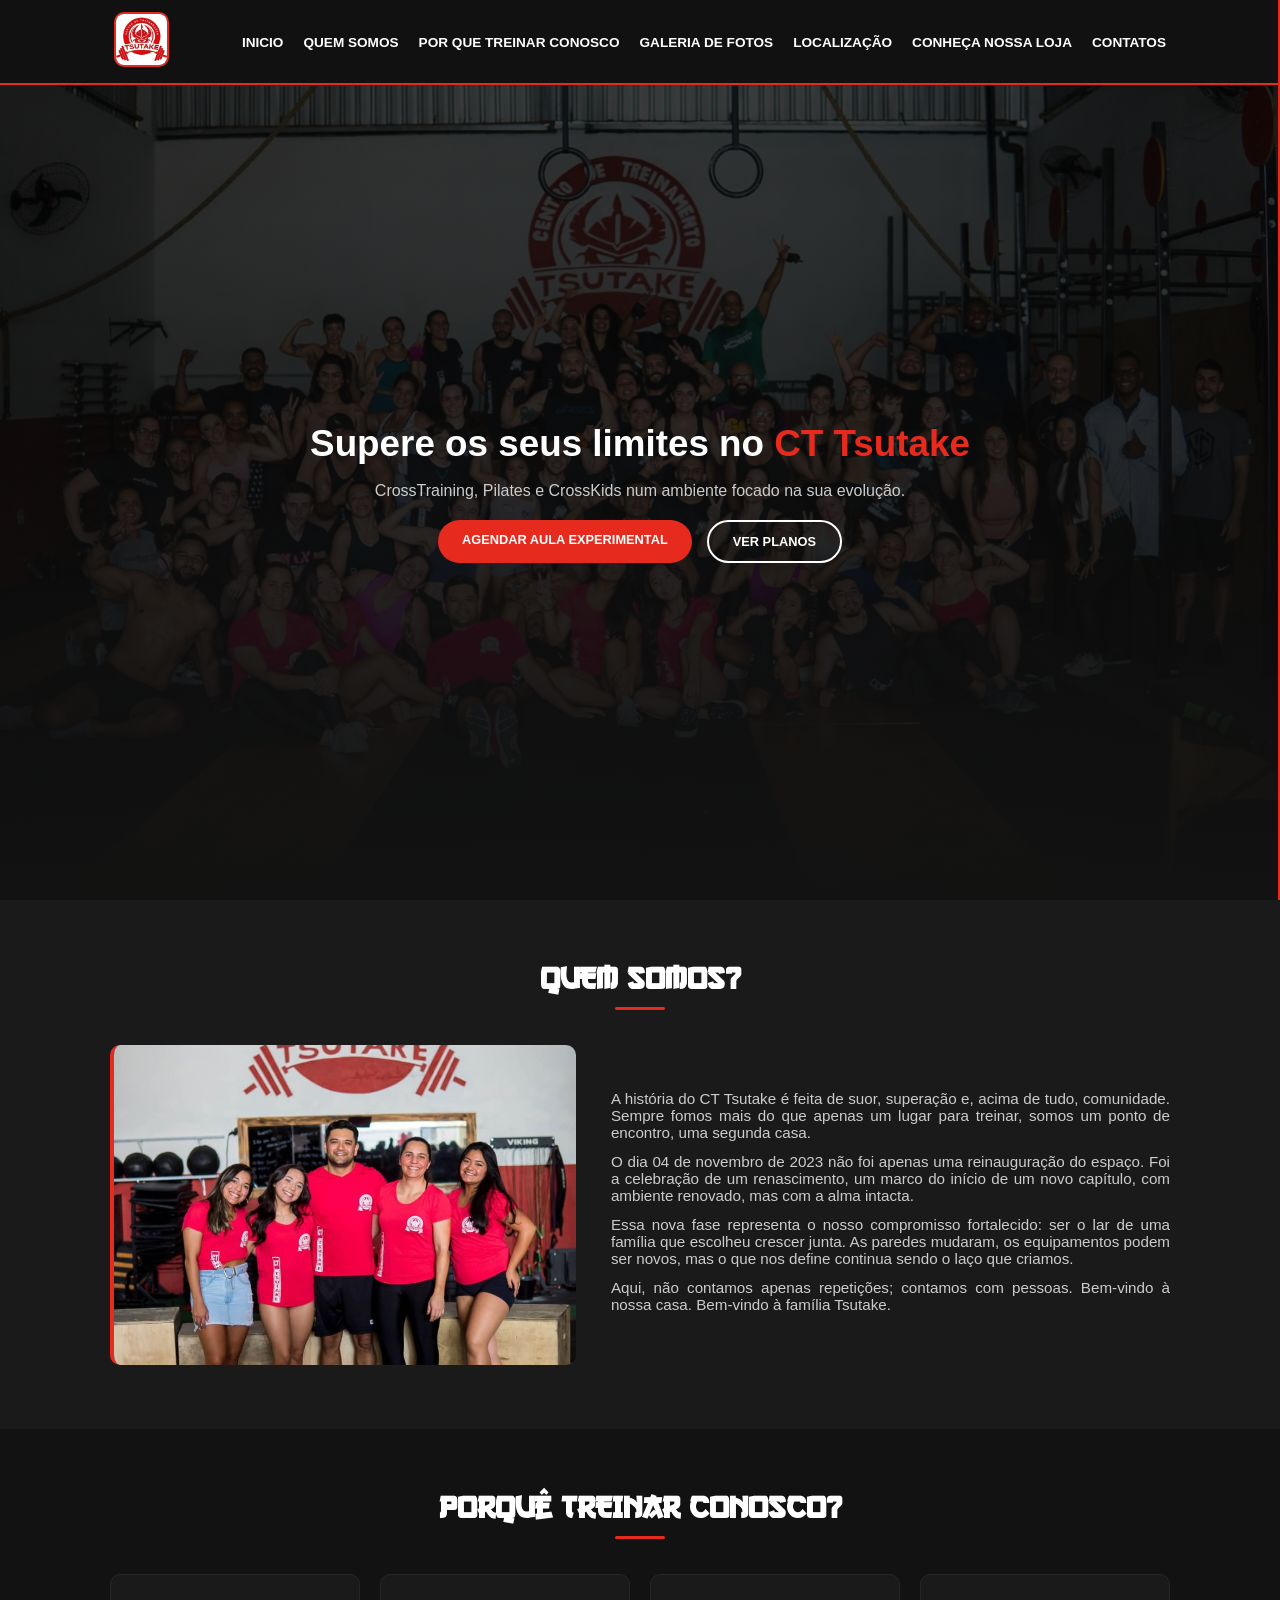
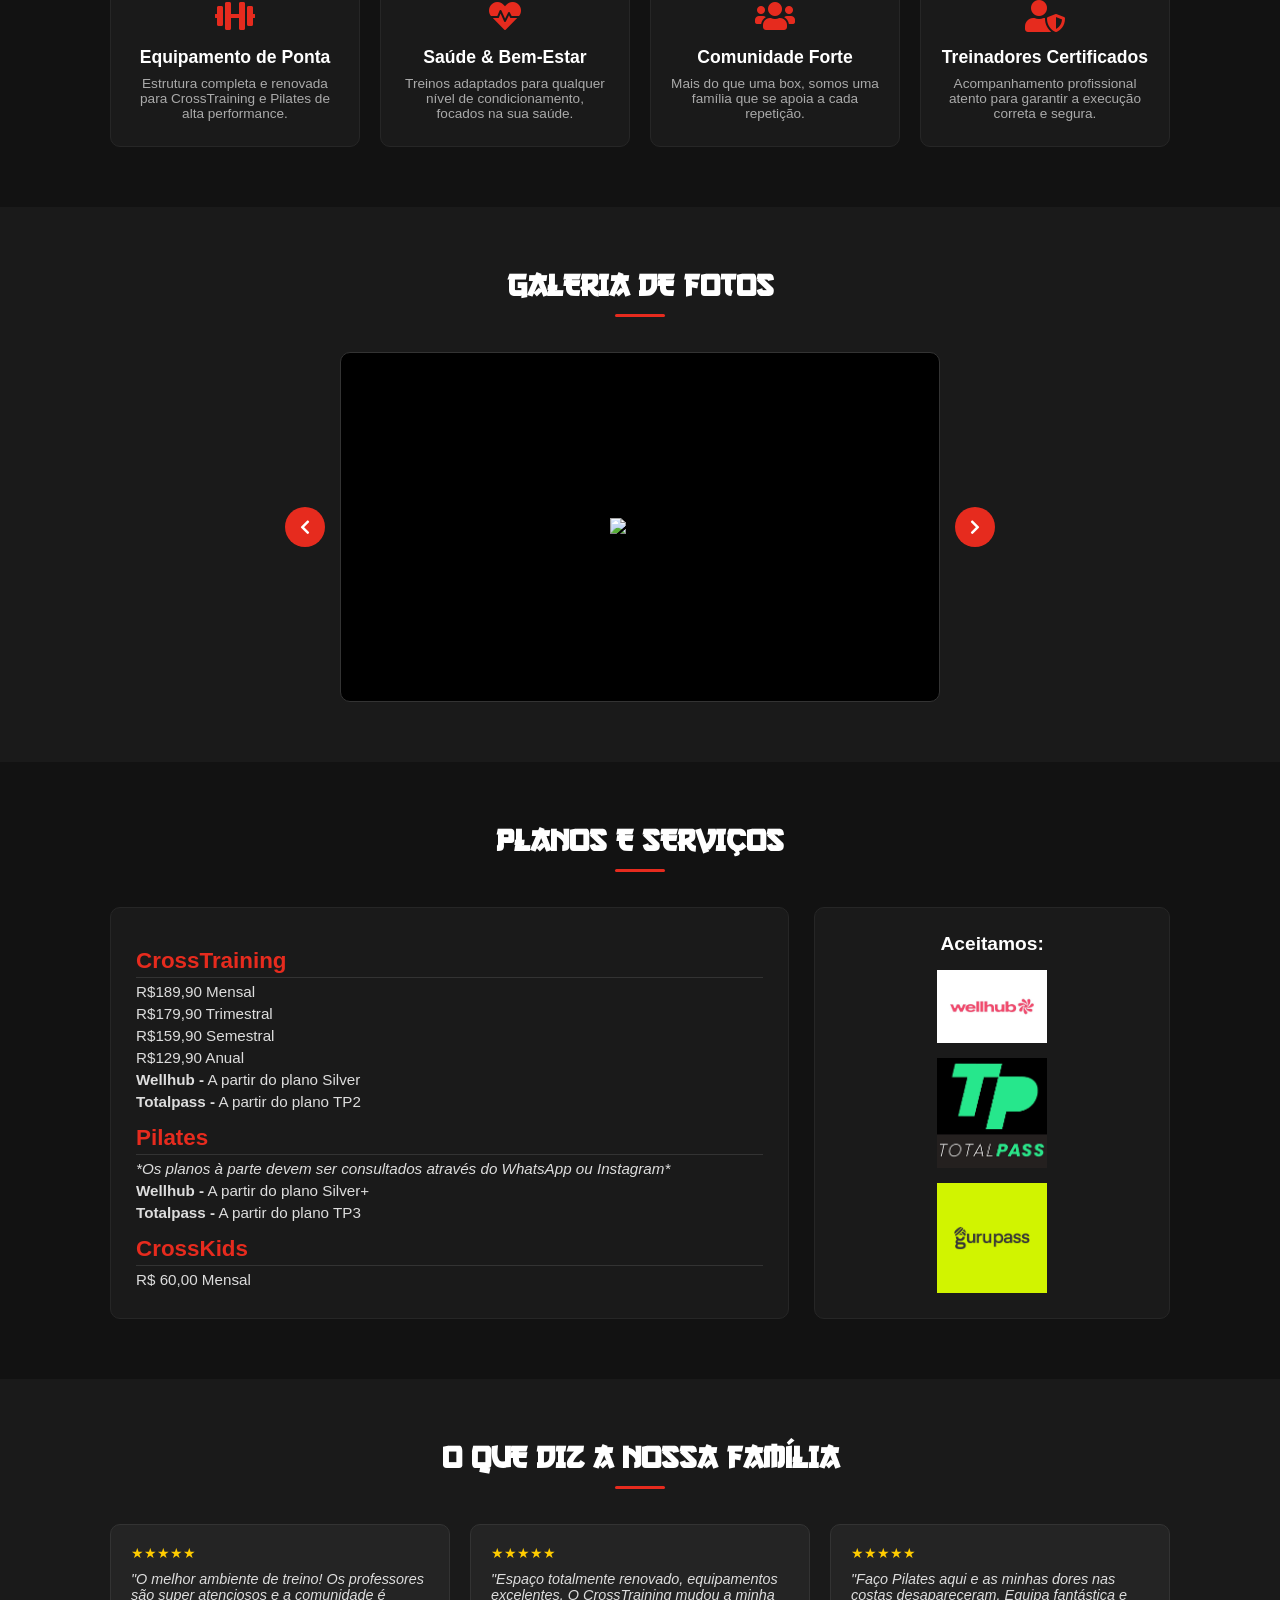
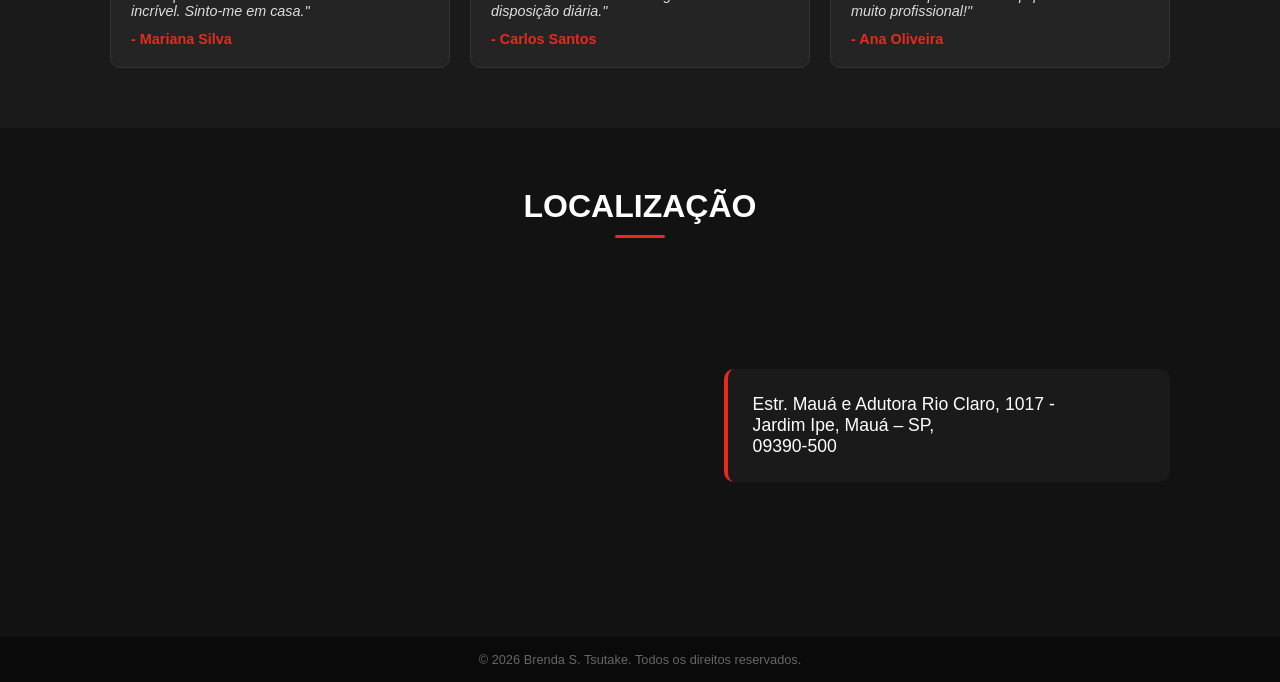
==== index.html @ 438c2d98 "mudança de imagens" ====
<!DOCTYPE html>
<html lang="pt-br">
<head>
    <meta charset="UTF-8">
    <meta name="viewport" content="width=device-width, initial-scale=1.0">
    <title>CT Tsutake</title>
    <link rel="stylesheet" href="assets/style.css">
    <link rel="stylesheet" href="https://cdnjs.cloudflare.com/ajax/libs/font-awesome/6.0.0-beta3/css/all.min.css">
    <link rel="stylesheet" href="https://cdnjs.cloudflare.com/ajax/libs/font-awesome/5.15.4/css/all.min.css">
</head>
<body>

    <header>
        <nav class="navbar">
            <div class="logo">
                <img src="assets/img/loho.jpg" alt="Logo CT Tsutake">
            </div>
            <ul class="nav-links">
                <li><a href="#inicio">Inicio</a></li>
                <li><a href="#quem-somos">Quem somos</a></li>
                <li><a href="#treino">Por que treinar conosco</a></li>
                <li><a href="#galeria">Galeria de Fotos</a></li>
                <li><a href="#localizacao">Localização</a></li>
                <li><a href="loja.html">Conheça nossa loja</a></li>
                <li><a href="javascript:void(0)" onclick="openNav()">Contatos</a></li>
            </ul>
        </nav>
    </header>

    <main>

       <section id="inicio" class="hero">
            <div class="hero-content">
                <h1>Supere os seus limites no <span class="text-highlight">CT Tsutake</span></h1>
                <p>CrossTraining, Pilates e CrossKids num ambiente focado na sua evolução.</p>
                <div class="hero-buttons">
                    <a href="javascript:void(0)" onclick="openNav()" class="btn-primary">Agendar Aula Experimental</a>
                    <a href="#planos" class="btn-secondary">Ver Planos</a>
                </div>
            </div>
        </section>

<section id="quem-somos" class="about">
            <div class="container">
                <h2>Quem somos?</h2>
                <div class="about-content">
                    <div class="about-image">
                        <img src="assets/img/quem somos.jpg" alt="Equipe CT Tsutake">
                    </div>
                    <div class="about-text">
                        <p>A história do CT Tsutake é feita de suor, superação e, acima de tudo, comunidade. Sempre fomos mais do que apenas um lugar para treinar, somos um ponto de encontro, uma segunda casa.</p>
                        <p>O dia 04 de novembro de 2023 não foi apenas uma reinauguração do espaço. Foi a celebração de um renascimento, um marco do início de um novo capítulo, com ambiente renovado, mas com a alma intacta.</p>
                        <p>Essa nova fase representa o nosso compromisso fortalecido: ser o lar de uma família que escolheu crescer junta. As paredes mudaram, os equipamentos podem ser novos, mas o que nos define continua sendo o laço que criamos.</p>
                        <p>Aqui, não contamos apenas repetições; contamos com pessoas. Bem-vindo à nossa casa. Bem-vindo à família Tsutake.</p>
                    </div>
                </div>
            </div>
        </section>
        <section id="treino" class="features">
            <div class="container">
                <h2>Porquê treinar conosco?</h2>
                <div class="features-grid">
                    <div class="feature-card">
                        <i class="fas fa-dumbbell"></i>
                        <h3>Equipamento de Ponta</h3>
                        <p>Estrutura completa e renovada para CrossTraining e Pilates de alta performance.</p>
                    </div>
                    <div class="feature-card">
                        <i class="fas fa-heartbeat"></i>
                        <h3>Saúde & Bem-Estar</h3>
                        <p>Treinos adaptados para qualquer nível de condicionamento, focados na sua saúde.</p>
                    </div>
                    <div class="feature-card">
                        <i class="fas fa-users"></i>
                        <h3>Comunidade Forte</h3>
                        <p>Mais do que uma box, somos uma família que se apoia a cada repetição.</p>
                    </div>
                    <div class="feature-card">
                        <i class="fas fa-user-shield"></i>
                        <h3>Treinadores Certificados</h3>
                        <p>Acompanhamento profissional atento para garantir a execução correta e segura.</p>
                    </div>
                </div>
            </div>
        </section>

<section id="galeria" class="gallery">
            <div class="container">
                <h2>Galeria de fotos</h2>
                <div class="gallery-wrapper"> 
                    <button class="slider-btn prev"><i class="fas fa-chevron-left"></i></button>
                    <div class="slider-container">
                        <div class="slider">
                            <div class="slide"><img src="assets/img/tcb.jpeg" alt="Foto 1"></div>
                            <div class="slide"><img src="assets/img/nauru.jpg" alt="Foto 2"></div>
                            <div class="slide"><img src="assets/img/MetaExperience.jpeg" alt="Foto 3"></div> 
                            <div class="slide"><img src="assets/img/inauguracao.jpg" alt="Foto 4"></div>
                            <div class="slide"><img src="assets/img/quem somos.jpg" alt="Foto 5"></div> 
                            <div class="slide"><img src="assets/img/wodleague2025.jpg" alt="Foto 6"></div> 
                            <div class="slide"><img src="assets/img/fml.jpeg" alt="Foto 7"></div> 
                        </div>
                    </div>
                    <button class="slider-btn next"><i class="fas fa-chevron-right"></i></button>
                </div> 
            </div>
        </section>
<section id="planos" class="services">
    <div class="container"> <h2>Planos e serviços</h2>
        <div class="services-content">
                    <div class="services-list">
                        <h3>CrossTraining</h3>
                        <p>R$189,90 Mensal</p>
                        <p>R$179,90 Trimestral</p>
                        <p>R$159,90 Semestral</p>
                        <p>R$129,90 Anual</p>
                        <p><strong>Wellhub -</strong> A partir do plano Silver</p>
                        <p><strong>Totalpass -</strong> A partir do plano TP2</p>
                        
                        <h3>Pilates</h3>
                        <p><em>*Os planos à parte devem ser consultados através do WhatsApp ou Instagram*</em></p>
                        <p><strong>Wellhub -</strong> A partir do plano Silver+</p>
                        <p><strong>Totalpass -</strong> A partir do plano TP3</p>
                        
                        <h3>CrossKids</h3>
                        <p>R$ 60,00 Mensal</p>
                    </div>

                    <div class="services-partners">
                        <h3>Aceitamos:</h3>
                        <img src="assets/img/wellhub-logo-0.png" alt="Wellhub">
                        <img src="assets/img/totalpass.png" alt="TotalPass">
                        <img src="assets/img/gurupass.png" alt="Gurupass">
                    </div>
                </div>
            </div>
        </section>

        <section class="testimonials">
            <div class="container">
                <h2>O que diz a nossa família</h2>
                <div class="testimonials-grid">
                    <div class="testimonial-card">
                        <div class="stars">★★★★★</div>
                        <p>"O melhor ambiente de treino! Os professores são super atenciosos e a comunidade é incrível. Sinto-me em casa."</p>
                        <h4>- Mariana Silva</h4>
                    </div>
                    <div class="testimonial-card">
                        <div class="stars">★★★★★</div>
                        <p>"Espaço totalmente renovado, equipamentos excelentes. O CrossTraining mudou a minha disposição diária."</p>
                        <h4>- Carlos Santos</h4>
                    </div>
                    <div class="testimonial-card">
                        <div class="stars">★★★★★</div>
                        <p>"Faço Pilates aqui e as minhas dores nas costas desapareceram. Equipa fantástica e muito profissional!"</p>
                        <h4>- Ana Oliveira</h4>
                    </div>
                </div>
            </div>
        </section>
        
                <section id="localizacao" class="location">
                    <div class="container">
                        <h2><center>Localização</center></h2>
                        <div class="location-content">
                            
                            <div class="map">
                                <iframe src="https://www.google.com/maps/embed?pb=!1m18!1m12!1m3!1d3654.788423385422!2d-46.456747924667155!3d-23.647746978740535!2m3!1f0!2f0!3f0!3m2!1i1024!2i768!4f13.1!3m3!1m2!1s0x94ce6948a3c8f2d3%3A0x7f87b6864f4db1be!2sCentro%20de%20Treinamento%20Tsutake!5e0!3m2!1spt-BR!2sbr!4v1762151140264!5m2!1spt-BR!2sbr" width="600" height="450" style="border:0;" allowfullscreen="" loading="lazy" referrerpolicy="no-referrer-when-downgrade"></iframe>
                            </div>
        
                            <div class="address">
                            <p>Estr. Mauá e Adutora Rio Claro, 1017 -<br>
                            Jardim Ipe, Mauá – SP,<br>
                            09390-500</p>
                            </div>
        
                        </div>
                    </div>
                </section>
                
    </main>

    <footer>
        <p>&copy; 2026 Brenda S. Tsutake. Todos os direitos reservados.</p>
    </footer>

    <script src="assets/script.js"></script>
</body>
<div id="contactSidebar" class="sidebar">
    <a href="javascript:void(0)" class="closebtn" onclick="closeNav()">&times;</a>
    <div class="sidebar-content">
        <h2><center>Entre em contato conosco</center></h2>
        <hr>
        <br>
         <a href="https://www.instagram.com/ct.tsutake/" target="_blank" class="contact-btn">
        <p><i class="fab fa-instagram"></i>ct.tsutake</p>
    </a>
         <a href="https://wa.me/5511918770148" target="_blank" class="contact-btn">
        <p><i class="fab fa-whatsapp"></i>+55 11 91877-0148</p>
        <br>
    </a>
    </div>
     <hr>
        <br>
        <div class="sidebar-contact-box">
        <h3>Envie uma mensagem</h3>
        <p>Tire suas dúvidas ou agende uma aula experimental!</p>

        <form action="#" method="POST">
        <div class="input-group">
            <label for="nome">Nome:</label>
            <input type="text" id="nome" name="nome" placeholder>
        </div>

        <div class="input-group">
            <label for="whatsapp">WhatsApp:</label>
            <input type="text" id="whatsapp" name="whatsapp" placeholder="(11)99999-9999" required>
        </div>
        <div class="input-group">
            <label for="mensagem">Mensagem:</label>
            <textarea id="mensagem" name="mensagem" placeholder="Como podemos ajudar?" required></textarea>
        </div>
        <button type="submit" class="btn-enviar">Enviar</button>
        </form>
        </div>
</div>
</html>
---- assets/style.css ----
@font-face {
    font-family: 'gang';
    src: url('../assets/fontes/gang_of_three/go3v2.ttf') format('truetype');
}

* {
    margin: 0;
    padding: 0;
    box-sizing: border-box;
    font-family: 'Montserrat', Arial, sans-serif;
}

html {
    scroll-behavior: smooth;
    scroll-padding-top: 95px; 
}

.container {
    width: 100%;
    max-width: 1100px; 
    margin: 0 auto;    
    padding: 0 20px;   
}

/* header e navbar */
header {
    background: rgba(18, 18, 18, 0.95);
    backdrop-filter: blur(10px);
    width: 100%;
    position: fixed;
    top: 0;
    left: 0;
    z-index: 1000;
    border-bottom: 2px solid #e62b1e;
    height: 85px; 
}

.navbar {
    display: flex;
    justify-content: space-between;
    align-items: center;
    max-width: 1100px;
    margin: 0 auto;
    padding: 0.4rem 1.5rem; 
    height: 100%;
}

.logo img {
    height: 55px; 
    width: 55px;
    border-radius: 10px;
    object-fit: cover;
    border: 2px solid #e62b1e;
}

.nav-links {
    display: flex;
    list-style: none;
    align-items: center;
}

.nav-links li {
    margin-left: 20px;
}

.nav-links a {
    text-decoration: none;
    color: #fff;
    font-weight: bold;
    transition: all 0.3s ease;
    font-size: 0.85rem; 
    text-transform: uppercase;
}

.nav-links a:hover {
    color: #e62b1e;
}

/* hero */
.hero {
    height: calc(100vh - 85px); 
    width: 100%;
    margin-top: 85px; 
    
    background-image: linear-gradient(rgba(0, 0, 0, 0.75), rgba(18, 18, 18, 1)), url('img/inauguracao.jpg');
    background-size: cover;
    background-position: center;
    
    display: flex;
    justify-content: center;
    align-items: center;
    text-align: center;
    color: #fff;
    
    box-sizing: border-box; 
    padding: 0 20px; 
}

.hero-content {
    max-width: 800px;
    margin: 0 auto;
    padding: 0; 
    display: flex;
    flex-direction: column;
    justify-content: center;
    align-items: center;
}

.hero-content h1 {
    font-size: 2.3rem; 
    max-width: 750px;
    margin: 0 auto 15px auto;
    line-height: 1.2;
}

.hero-content p {
    font-size: 1rem;
    margin-bottom: 20px;
    color: #ccc;
}

.text-highlight {
    color: #e62b1e;
}

.hero-buttons {
    display: flex;
    justify-content: center;
    gap: 15px;
}

.btn-primary {
    background-color: #e62b1e;
    color: white;
    padding: 12px 24px; 
    border-radius: 25px;
    text-decoration: none;
    font-weight: bold;
    text-transform: uppercase;
    font-size: 0.8rem;
    transition: all 0.3s ease;
}

.btn-primary:hover {
    background-color: #ff4d3d;
    transform: translateY(-2px);
}

.btn-secondary {
    background-color: transparent;
    color: white;
    padding: 12px 24px;
    border-radius: 25px;
    text-decoration: none;
    font-weight: bold;
    text-transform: uppercase;
    font-size: 0.8rem;
    border: 2px solid white;
    transition: all 0.3s ease;
}

.btn-secondary:hover {
    background-color: white;
    color: #121212;
    transform: translateY(-2px);
}

/* seções*/
section {
    padding: 60px 0; 
    background-color: #121212; 
}

h2 {
    font-family: 'gang', Arial, sans-serif;
    font-size: 2rem;
    text-align: center;
    margin-bottom: 35px;
    color: #fff;
    text-transform: uppercase;
}

h2::after {
    content: '';
    display: block;
    width: 50px;
    height: 3px;
    background: #e62b1e;
    margin: 10px auto 0 auto;
    border-radius: 2px;
}

/* quem somos*/
.about {
    background-color: #1a1a1a;
}

.about-content {
    display: flex;
    align-items: center;
    gap: 35px;
    flex-wrap: wrap; 
}

.about-image {
    flex: 1;
}

.about-image img {
    width: 100%;
    max-height: 320px; 
    object-fit: cover;
    border-radius: 10px;
    border-left: 4px solid #e62b1e;
}

.about-text {
    flex: 1.2;
}

.about-text p {
    margin-bottom: 12px;
    font-size: 0.95rem;
    color: #ccc;
    text-align: justify;
}

/* CARACTERÍSTICAS / POR QUE TREINAR */
.features {
    background-color: #121212;
}

.features-grid {
    display: grid;
    grid-template-columns: repeat(auto-fit, minmax(220px, 1fr)); 
    gap: 20px;
}

.feature-card {
    background: #1a1a1a;
    padding: 25px 20px; 
    border-radius: 10px;
    border: 1px solid #262626;
    text-align: center;
    transition: all 0.3s ease;
}

.feature-card:hover {
    border-color: #e62b1e;
    transform: translateY(-4px);
}

.feature-card i {
    font-size: 2rem; 
    color: #e62b1e;
    margin-bottom: 15px;
}

.feature-card h3 {
    font-size: 1.1rem;
    color: #fff;
    margin-bottom: 8px;
    font-family: Arial, sans-serif;
}

.feature-card p {
    color: #aaa;
    font-size: 0.85rem;
}

/* GALERIA DE FOTOS */
.gallery {
    background-color: #1a1a1a; 
}

.gallery-wrapper {
    display: flex;
    align-items: center; 
    justify-content: center;
    max-width: 800px; 
    margin: 0 auto;
    gap: 15px; 
}

.slider-container {
    flex-grow: 1; 
    max-width: 600px; 
    height: 350px; 
    overflow: hidden; 
    position: relative; 
    border-radius: 10px;
    border: 1px solid #333;
    background-color: #000;
}

.slider {
    display: flex; 
    width: fit-content; 
    height: 100%; 
    transition: transform 0.5s cubic-bezier(0.4, 0, 0.2, 1); 
}

.slide {
    min-width: 600px; 
    height: 100%; 
    display: flex; 
    align-items: center;
    justify-content: center;
}

.slide img {
    max-width: 100%; 
    max-height: 100%; 
    object-fit: contain; 
}

.slider-btn {
    background-color: #e62b1e;
    color: white;
    border: none;
    border-radius: 50%;
    width: 40px; 
    height: 40px;
    font-size: 1rem;
    cursor: pointer;
    transition: all 0.3s ease;
    display: flex; 
    align-items: center;
    justify-content: center;
}

/* planos e serviços */
.services {
    background-color: #121212; 
}

.services-content {
    display: flex;
    justify-content: space-between;
    align-items: stretch; 
    gap: 25px;
    flex-wrap: wrap;
}

.services-list {
    flex: 2; 
    background-color: #1a1a1a; 
    padding: 25px; 
    border-radius: 10px;
    border: 1px solid #262626;
}

.services-list h3 {
    font-size: 1.4rem; 
    margin: 15px 0 5px 0; 
    color: #e62b1e;
    border-bottom: 1px solid #333;
    padding-bottom: 3px;
}

.services-list p {
    font-size: 0.95rem;
    margin-bottom: 5px;
    color: #ddd;
}

.services-partners {
    flex: 1; 
    background: #1a1a1a;
    padding: 20px;
    border-radius: 10px;
    border: 1px solid #262626;
    display: flex;
    flex-direction: column;
    align-items: center;
    justify-content: center;
    gap: 15px; 
}

.services-partners h3 {
    font-size: 1.2rem;
    color: #fff;
}

.services-partners img {
    max-width: 110px; 
    height: auto;
}

/* testemunhos (avaliações fictícias) */
.testimonials {
    background-color: #1a1a1a;
}

.testimonials-grid {
    display: grid;
    grid-template-columns: repeat(auto-fit, minmax(260px, 1fr));
    gap: 20px;
}

.testimonial-card {
    background: #242424;
    padding: 20px;
    border-radius: 10px;
    border: 1px solid #333;
}

.testimonial-card .stars {
    color: #ffcc00;
    margin-bottom: 10px;
    font-size: 0.9rem;
}

.testimonial-card p {
    font-style: italic;
    color: #ddd;
    margin-bottom: 12px;
    font-size: 0.9rem;
}

.testimonial-card h4 {
    color: #e62b1e;
    font-size: 0.9rem;
    font-family: Arial, sans-serif;
}

/* localização */
.location {
    background: #121212; 
}

.location-content {
    display: flex;
    align-items: center; 
    gap: 25px;
    flex-wrap: wrap;
}

.map {
    flex: 1.2;
}

.map iframe {
    width: 100%;
    height: 300px; 
    border-radius: 10px; 
}

.address {
    flex: 0.8;
    background: #1a1a1a;
    padding: 25px;
    border-radius: 10px;
    border-left: 4px solid #e62b1e;
}

.address p {
    font-size: 1.1rem; 
    color: #fff;
}

/* sidebar */
.sidebar {
    height: 100%;
    width: 0;
    position: fixed;
    z-index: 2000;
    top: 0;
    right: 0;
    background-color: #1a1a1a;
    overflow-x: hidden;
    transition: 0.4s ease;
    padding-top: 50px;
    border-left: 2px solid #e62b1e;
}

.sidebar-content {
    padding: 0 15px;
}

.sidebar-content h2 {
    font-size: 1.4rem;
}

.sidebar-content a.contact-btn {
    display: flex;
    align-items: center;
    justify-content: center;
    text-decoration: none;
    background-color: #e62b1e;
    color: #fff;
    border-radius: 20px;
    padding: 10px 20px;
    margin: 10px 0;
    font-weight: bold;
    font-size: 14px;
}

.sidebar-contact-box {
    background-color: #242424;
    border: 1px solid #333;
    border-radius: 10px;
    padding: 18px;
    max-width: 95%;
    margin: 15px auto;
}

.sidebar-contact-box h3 {
    color: #e62b1e;
    font-size: 1.1rem;
    margin-bottom: 5px;
    text-align: center;
}

.sidebar-contact-box p {
    color: #aaa;
    font-size: 0.8rem;
    text-align: center;
    margin-bottom: 15px;
}

.input-group label {
    display: block;
    font-size: 0.8rem;
    margin-bottom: 4px;
    color: #ddd;
}

.input-group input, .input-group textarea {
    width: 100%;
    padding: 8px 12px; 
    border: 1px solid #444;
    background-color: #121212;
    color: #fff;
    border-radius: 5px;
    font-size: 0.85rem;
}

.btn-enviar {
    width: 100%;
    background-color: #e62b1e;
    color: white;
    padding: 10px;
    font-size: 0.9rem;
    text-transform: uppercase;
    border-radius: 5px;
    border: none;
    cursor: pointer;
}

.sidebar .closebtn {
    position: absolute;
    top: 10px;
    right: 20px;
    font-size: 30px;
    color: #888 !important; 
    text-decoration: none;
    transition: color 0.3s ease;
    line-height: 1;
}

footer {
    background: #0a0a0a;
    color: #666;
    text-align: center;
    padding: 15px 0;
    font-size: 0.8rem;
}

/* css da loja*/
.navbar-loja {
    display: flex;
    justify-content: space-between;
    align-items: center;
    padding: 10px 5%;
    background-color: #121212;
    border-bottom: 2px solid #e62b1e;
}

.titulo-loja h1 {
    font-size: 1.8rem;
    color: #fff;
}

body {
    background-color: #000000; /* Garante que o fundo da página inteira acompanhe o tom cinza */
    margin: 0;
}

.loja-container {
    padding: 60px 10%;
    background-color: #000000;
    width: 100%; /* Adicionado o símbolo de porcentagem */
    min-height: calc(100vh - 85px); /* Faz o container ocupar toda a altura restante da tela */
}

.titulo-secao {
    font-size: 2.2rem;
    margin-bottom: 40px;
    color: #fff;
    text-align: center;
}

.titulo-secao span {
    color: #e62b1e;
}

.produtos-grid {
    display: grid;
    grid-template-columns: repeat(auto-fit, minmax(260px, 1fr));
    gap: 25px;
    margin-top: 50px;
}

.produto-card {
    background: #1a1a1a;
    padding: 20px;
    border-radius: 12px;
    border: 1px solid #333;
    display: flex;
    flex-direction: column;
    justify-content: space-between;
    position: relative; 
    transition: all 0.3s ease;
}

.produto-card:hover {
    transform: translateY(-10px);
    border-color: #e62b1e;
    box-shadow: 0 10px 20px rgba(0,0,0,0.5);
}

.produto-card img {
    width: 100%;
    max-height: 250px;
    object-fit: contain;
    background: #242424;
    border-radius: 8px;
    padding: 10px;
}

.produto-card h3 {
    font-size: 1.2rem;
    color: #fff;
    margin: 15px 0 5px;
    font-family: Arial, sans-serif; 
}

.preco {
    font-size: 1.5rem;
    color: #e62b1e;
    font-weight: bold;
    margin-bottom: 15px;
}

.btn-comprar {
    width: 100%;
    background-color: #e62b1e;
    color: white;
    padding: 12px;
    font-weight: bold;
    border: none;
    border-radius: 6px;
    cursor: pointer;
    text-transform: uppercase;
    transition: 0.3s ease;
}

.btn-comprar:hover {
    background-color: #ff4d3d;
}   

.tag-desconto {
    z-index: 2;
    background-color: #e62b1e;
    color: white;
    font-size: 0.8rem;
    font-weight: bold;
    padding: 6px 12px;
    border-radius: 6px;
    position: absolute;
    top: 15px;
    left: 15px;
    box-shadow: 0 2px 5px rgba(0,0,0,0.3);
}

.btn-voltar {
    display: inline-block;
    padding: 10px 20px;
    background-color: transparent;
    color: #e62b1e;
    font-weight: bold;
    border: 2px solid #e62b1e;
    border-radius: 6px;
    cursor: pointer;
    transition: 0.3s ease;
    text-decoration: none;
    text-transform: uppercase;
    font-size: 0.85rem;
}

.btn-voltar:hover {
    background-color: #e62b1e;
    color: white;
}

/* Responsividade */
@media (max-width: 768px) {
    .navbar {
        flex-direction: column;
        padding: 1rem;
    }
    .nav-links {
        margin-top: 10px;
        flex-wrap: wrap;
        justify-content: center;
    }
    .nav-links li {
        margin: 5px 8px;
    }
    .about-content, .services-content, .location-content {
        flex-direction: column;
    }
    .slider-container {
        max-width: 100%;
        height: 250px;
    }
    .slide {
        min-width: 100%;
    }
}
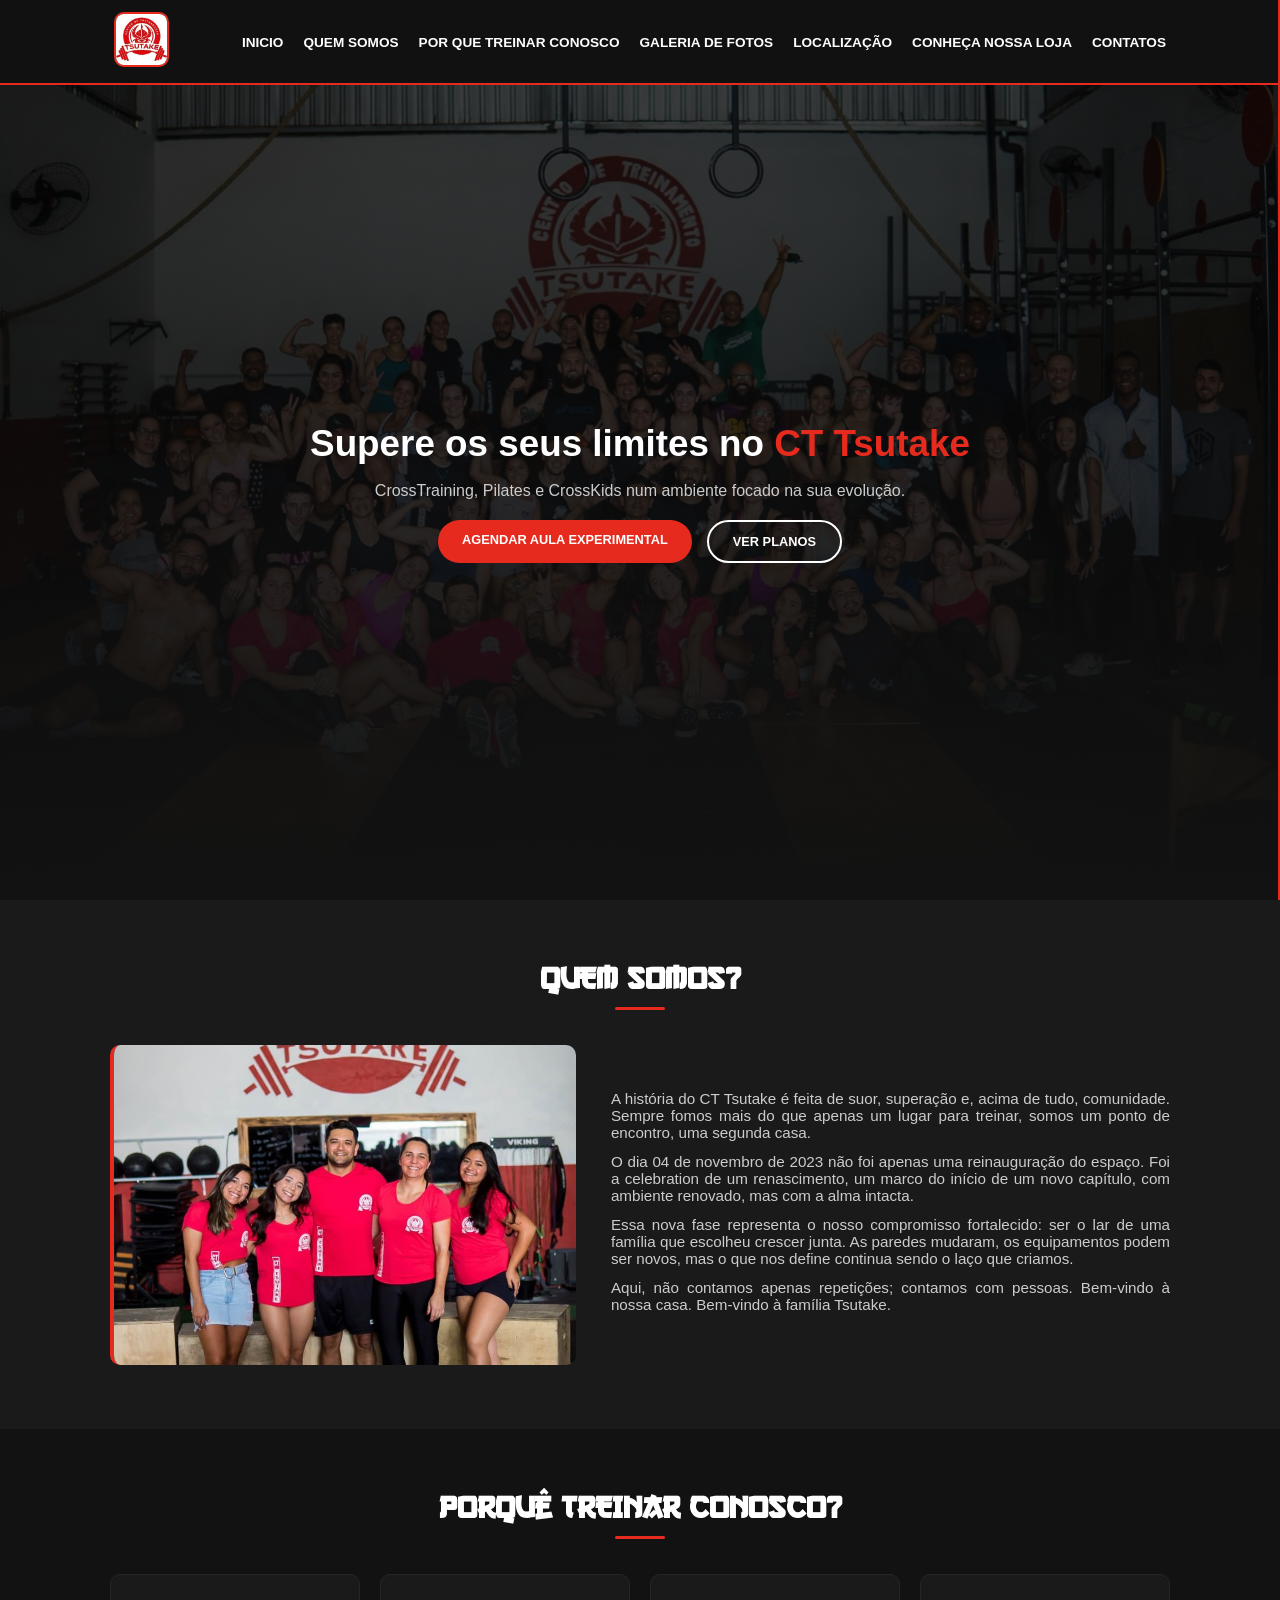
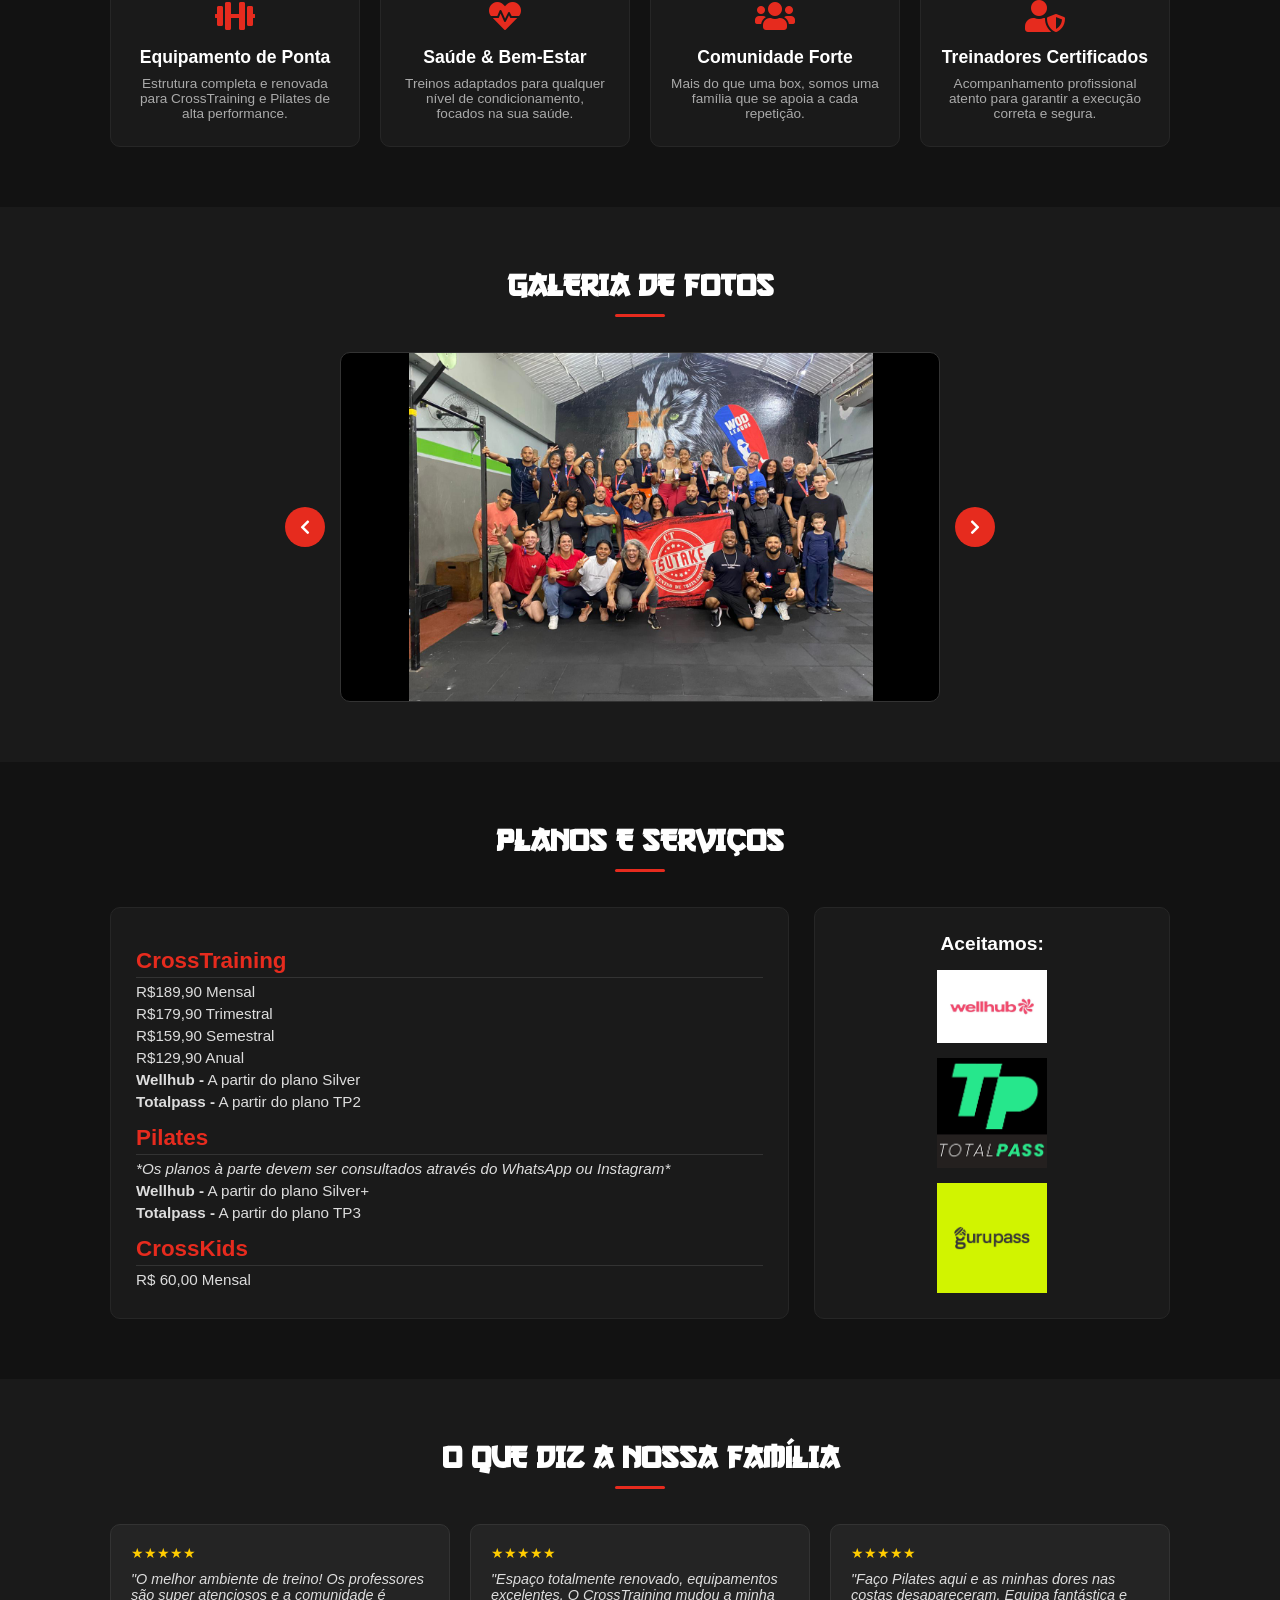
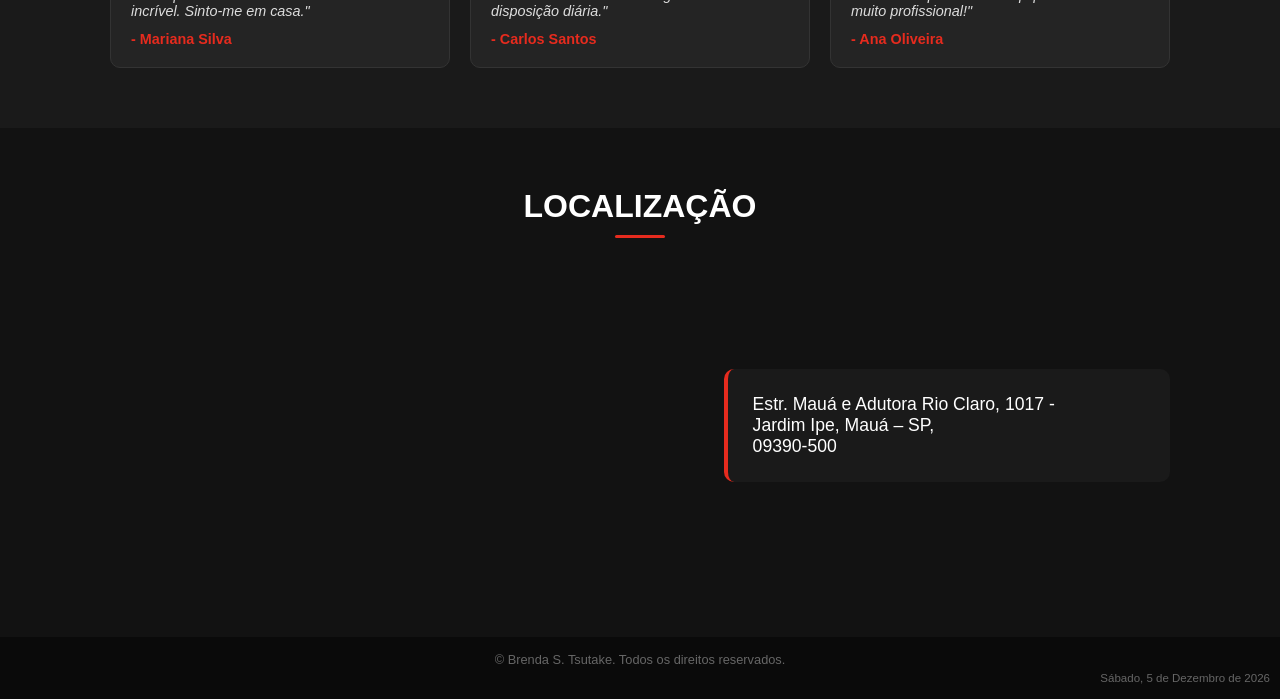
==== commit d098896f: "adicionando data atual no footer" ====
--- a/index.html
+++ b/index.html
@@ -1,226 +1,239 @@
-<!DOCTYPE html>
-<html lang="pt-br">
-<head>
-    <meta charset="UTF-8">
-    <meta name="viewport" content="width=device-width, initial-scale=1.0">
-    <title>CT Tsutake</title>
-    <link rel="stylesheet" href="assets/style.css">
-    <link rel="stylesheet" href="https://cdnjs.cloudflare.com/ajax/libs/font-awesome/6.0.0-beta3/css/all.min.css">
-    <link rel="stylesheet" href="https://cdnjs.cloudflare.com/ajax/libs/font-awesome/5.15.4/css/all.min.css">
-</head>
-<body>
-
-    <header>
-        <nav class="navbar">
-            <div class="logo">
-                <img src="assets/img/loho.jpg" alt="Logo CT Tsutake">
-            </div>
-            <ul class="nav-links">
-                <li><a href="#inicio">Inicio</a></li>
-                <li><a href="#quem-somos">Quem somos</a></li>
-                <li><a href="#treino">Por que treinar conosco</a></li>
-                <li><a href="#galeria">Galeria de Fotos</a></li>
-                <li><a href="#localizacao">Localização</a></li>
-                <li><a href="loja.html">Conheça nossa loja</a></li>
-                <li><a href="javascript:void(0)" onclick="openNav()">Contatos</a></li>
-            </ul>
-        </nav>
-    </header>
-
-    <main>
-
-       <section id="inicio" class="hero">
-            <div class="hero-content">
-                <h1>Supere os seus limites no <span class="text-highlight">CT Tsutake</span></h1>
-                <p>CrossTraining, Pilates e CrossKids num ambiente focado na sua evolução.</p>
-                <div class="hero-buttons">
-                    <a href="javascript:void(0)" onclick="openNav()" class="btn-primary">Agendar Aula Experimental</a>
-                    <a href="#planos" class="btn-secondary">Ver Planos</a>
-                </div>
-            </div>
-        </section>
-
-<section id="quem-somos" class="about">
-            <div class="container">
-                <h2>Quem somos?</h2>
-                <div class="about-content">
-                    <div class="about-image">
-                        <img src="assets/img/quem somos.jpg" alt="Equipe CT Tsutake">
-                    </div>
-                    <div class="about-text">
-                        <p>A história do CT Tsutake é feita de suor, superação e, acima de tudo, comunidade. Sempre fomos mais do que apenas um lugar para treinar, somos um ponto de encontro, uma segunda casa.</p>
-                        <p>O dia 04 de novembro de 2023 não foi apenas uma reinauguração do espaço. Foi a celebração de um renascimento, um marco do início de um novo capítulo, com ambiente renovado, mas com a alma intacta.</p>
-                        <p>Essa nova fase representa o nosso compromisso fortalecido: ser o lar de uma família que escolheu crescer junta. As paredes mudaram, os equipamentos podem ser novos, mas o que nos define continua sendo o laço que criamos.</p>
-                        <p>Aqui, não contamos apenas repetições; contamos com pessoas. Bem-vindo à nossa casa. Bem-vindo à família Tsutake.</p>
-                    </div>
-                </div>
-            </div>
-        </section>
-        <section id="treino" class="features">
-            <div class="container">
-                <h2>Porquê treinar conosco?</h2>
-                <div class="features-grid">
-                    <div class="feature-card">
-                        <i class="fas fa-dumbbell"></i>
-                        <h3>Equipamento de Ponta</h3>
-                        <p>Estrutura completa e renovada para CrossTraining e Pilates de alta performance.</p>
-                    </div>
-                    <div class="feature-card">
-                        <i class="fas fa-heartbeat"></i>
-                        <h3>Saúde & Bem-Estar</h3>
-                        <p>Treinos adaptados para qualquer nível de condicionamento, focados na sua saúde.</p>
-                    </div>
-                    <div class="feature-card">
-                        <i class="fas fa-users"></i>
-                        <h3>Comunidade Forte</h3>
-                        <p>Mais do que uma box, somos uma família que se apoia a cada repetição.</p>
-                    </div>
-                    <div class="feature-card">
-                        <i class="fas fa-user-shield"></i>
-                        <h3>Treinadores Certificados</h3>
-                        <p>Acompanhamento profissional atento para garantir a execução correta e segura.</p>
-                    </div>
-                </div>
-            </div>
-        </section>
-
-<section id="galeria" class="gallery">
-            <div class="container">
-                <h2>Galeria de fotos</h2>
-                <div class="gallery-wrapper"> 
-                    <button class="slider-btn prev"><i class="fas fa-chevron-left"></i></button>
-                    <div class="slider-container">
-                        <div class="slider">
-                            <div class="slide"><img src="assets/img/tcb.jpeg" alt="Foto 1"></div>
-                            <div class="slide"><img src="assets/img/nauru.jpg" alt="Foto 2"></div>
-                            <div class="slide"><img src="assets/img/MetaExperience.jpeg" alt="Foto 3"></div> 
-                            <div class="slide"><img src="assets/img/inauguracao.jpg" alt="Foto 4"></div>
-                            <div class="slide"><img src="assets/img/quem somos.jpg" alt="Foto 5"></div> 
-                            <div class="slide"><img src="assets/img/wodleague2025.jpg" alt="Foto 6"></div> 
-                            <div class="slide"><img src="assets/img/fml.jpeg" alt="Foto 7"></div> 
-                        </div>
-                    </div>
-                    <button class="slider-btn next"><i class="fas fa-chevron-right"></i></button>
-                </div> 
-            </div>
-        </section>
-<section id="planos" class="services">
-    <div class="container"> <h2>Planos e serviços</h2>
-        <div class="services-content">
-                    <div class="services-list">
-                        <h3>CrossTraining</h3>
-                        <p>R$189,90 Mensal</p>
-                        <p>R$179,90 Trimestral</p>
-                        <p>R$159,90 Semestral</p>
-                        <p>R$129,90 Anual</p>
-                        <p><strong>Wellhub -</strong> A partir do plano Silver</p>
-                        <p><strong>Totalpass -</strong> A partir do plano TP2</p>
-                        
-                        <h3>Pilates</h3>
-                        <p><em>*Os planos à parte devem ser consultados através do WhatsApp ou Instagram*</em></p>
-                        <p><strong>Wellhub -</strong> A partir do plano Silver+</p>
-                        <p><strong>Totalpass -</strong> A partir do plano TP3</p>
-                        
-                        <h3>CrossKids</h3>
-                        <p>R$ 60,00 Mensal</p>
-                    </div>
-
-                    <div class="services-partners">
-                        <h3>Aceitamos:</h3>
-                        <img src="assets/img/wellhub-logo-0.png" alt="Wellhub">
-                        <img src="assets/img/totalpass.png" alt="TotalPass">
-                        <img src="assets/img/gurupass.png" alt="Gurupass">
-                    </div>
-                </div>
-            </div>
-        </section>
-
-        <section class="testimonials">
-            <div class="container">
-                <h2>O que diz a nossa família</h2>
-                <div class="testimonials-grid">
-                    <div class="testimonial-card">
-                        <div class="stars">★★★★★</div>
-                        <p>"O melhor ambiente de treino! Os professores são super atenciosos e a comunidade é incrível. Sinto-me em casa."</p>
-                        <h4>- Mariana Silva</h4>
-                    </div>
-                    <div class="testimonial-card">
-                        <div class="stars">★★★★★</div>
-                        <p>"Espaço totalmente renovado, equipamentos excelentes. O CrossTraining mudou a minha disposição diária."</p>
-                        <h4>- Carlos Santos</h4>
-                    </div>
-                    <div class="testimonial-card">
-                        <div class="stars">★★★★★</div>
-                        <p>"Faço Pilates aqui e as minhas dores nas costas desapareceram. Equipa fantástica e muito profissional!"</p>
-                        <h4>- Ana Oliveira</h4>
-                    </div>
-                </div>
-            </div>
-        </section>
-        
-                <section id="localizacao" class="location">
-                    <div class="container">
-                        <h2><center>Localização</center></h2>
-                        <div class="location-content">
-                            
-                            <div class="map">
-                                <iframe src="https://www.google.com/maps/embed?pb=!1m18!1m12!1m3!1d3654.788423385422!2d-46.456747924667155!3d-23.647746978740535!2m3!1f0!2f0!3f0!3m2!1i1024!2i768!4f13.1!3m3!1m2!1s0x94ce6948a3c8f2d3%3A0x7f87b6864f4db1be!2sCentro%20de%20Treinamento%20Tsutake!5e0!3m2!1spt-BR!2sbr!4v1762151140264!5m2!1spt-BR!2sbr" width="600" height="450" style="border:0;" allowfullscreen="" loading="lazy" referrerpolicy="no-referrer-when-downgrade"></iframe>
-                            </div>
-        
-                            <div class="address">
-                            <p>Estr. Mauá e Adutora Rio Claro, 1017 -<br>
-                            Jardim Ipe, Mauá – SP,<br>
-                            09390-500</p>
-                            </div>
-        
-                        </div>
-                    </div>
-                </section>
-                
-    </main>
-
-    <footer>
-        <p>&copy; 2026 Brenda S. Tsutake. Todos os direitos reservados.</p>
-    </footer>
-
-    <script src="assets/script.js"></script>
-</body>
-<div id="contactSidebar" class="sidebar">
-    <a href="javascript:void(0)" class="closebtn" onclick="closeNav()">&times;</a>
-    <div class="sidebar-content">
-        <h2><center>Entre em contato conosco</center></h2>
-        <hr>
-        <br>
-         <a href="https://www.instagram.com/ct.tsutake/" target="_blank" class="contact-btn">
-        <p><i class="fab fa-instagram"></i>ct.tsutake</p>
-    </a>
-         <a href="https://wa.me/5511918770148" target="_blank" class="contact-btn">
-        <p><i class="fab fa-whatsapp"></i>+55 11 91877-0148</p>
-        <br>
-    </a>
-    </div>
-     <hr>
-        <br>
-        <div class="sidebar-contact-box">
-        <h3>Envie uma mensagem</h3>
-        <p>Tire suas dúvidas ou agende uma aula experimental!</p>
-
-        <form action="#" method="POST">
-        <div class="input-group">
-            <label for="nome">Nome:</label>
-            <input type="text" id="nome" name="nome" placeholder>
-        </div>
-
-        <div class="input-group">
-            <label for="whatsapp">WhatsApp:</label>
-            <input type="text" id="whatsapp" name="whatsapp" placeholder="(11)99999-9999" required>
-        </div>
-        <div class="input-group">
-            <label for="mensagem">Mensagem:</label>
-            <textarea id="mensagem" name="mensagem" placeholder="Como podemos ajudar?" required></textarea>
-        </div>
-        <button type="submit" class="btn-enviar">Enviar</button>
-        </form>
-        </div>
-</div>
+<!DOCTYPE html>
+<html lang="pt-br">
+<head>
+    <meta charset="UTF-8">
+    <meta name="viewport" content="width=device-width, initial-scale=1.0">
+    <title>CT Tsutake</title>
+    <link rel="stylesheet" href="assets/style.css">
+    <link rel="stylesheet" href="https://cdnjs.cloudflare.com/ajax/libs/font-awesome/6.0.0-beta3/css/all.min.css">
+    <link rel="stylesheet" href="https://cdnjs.cloudflare.com/ajax/libs/font-awesome/5.15.4/css/all.min.css">
+</head>
+<body>
+
+    <header>
+        <nav class="navbar">
+            <div class="logo">
+                <img src="/assets/img/loho.jpg" alt="Logo CT Tsutake">
+            </div>
+            <ul class="nav-links">
+                <li><a href="#inicio">Inicio</a></li>
+                <li><a href="#quem-somos">Quem somos</a></li>
+                <li><a href="#treino">Por que treinar conosco</a></li>
+                <li><a href="#galeria">Galeria de Fotos</a></li>
+                <li><a href="#localizacao">Localização</a></li>
+                <li><a href="loja.html">Conheça nossa loja</a></li>
+                <li><a href="javascript:void(0)" onclick="openNav()">Contatos</a></li>
+            </ul>
+        </nav>
+    </header>
+
+    <main>
+
+       <section id="inicio" class="hero">
+            <div class="hero-content">
+                <h1>Supere os seus limites no <span class="text-highlight">CT Tsutake</span></h1>
+                <p>CrossTraining, Pilates e CrossKids num ambiente focado na sua evolução.</p>
+                <div class="hero-buttons">
+                    <a href="javascript:void(0)" onclick="openNav()" class="btn-primary">Agendar Aula Experimental</a>
+                    <a href="#planos" class="btn-secondary">Ver Planos</a>
+                </div>
+            </div>
+        </section>
+
+        <section id="quem-somos" class="about">
+            <div class="container">
+                <h2>Quem somos?</h2>
+                <div class="about-content">
+                    <div class="about-image">
+                        <img src="/assets/img/quem somos.jpg" alt="Equipe CT Tsutake">
+                    </div>
+                    <div class="about-text">
+                        <p>A história do CT Tsutake é feita de suor, superação e, acima de tudo, comunidade. Sempre fomos mais do que apenas um lugar para treinar, somos um ponto de encontro, uma segunda casa.</p>
+                        <p>O dia 04 de novembro de 2023 não foi apenas uma reinauguração do espaço. Foi a celebration de um renascimento, um marco do início de um novo capítulo, com ambiente renovado, mas com a alma intacta.</p>
+                        <p>Essa nova fase representa o nosso compromisso fortalecido: ser o lar de uma família que escolheu crescer junta. As paredes mudaram, os equipamentos podem ser novos, mas o que nos define continua sendo o laço que criamos.</p>
+                        <p>Aqui, não contamos apenas repetições; contamos com pessoas. Bem-vindo à nossa casa. Bem-vindo à família Tsutake.</p>
+                    </div>
+                </div>
+            </div>
+        </section>
+
+        <section id="treino" class="features">
+            <div class="container">
+                <h2>Porquê treinar conosco?</h2>
+                <div class="features-grid">
+                    <div class="feature-card">
+                        <i class="fas fa-dumbbell"></i>
+                        <h3>Equipamento de Ponta</h3>
+                        <p>Estrutura completa e renovada para CrossTraining e Pilates de alta performance.</p>
+                    </div>
+                    <div class="feature-card">
+                        <i class="fas fa-heartbeat"></i>
+                        <h3>Saúde & Bem-Estar</h3>
+                        <p>Treinos adaptados para qualquer nível de condicionamento, focados na sua saúde.</p>
+                    </div>
+                    <div class="feature-card">
+                        <i class="fas fa-users"></i>
+                        <h3>Comunidade Forte</h3>
+                        <p>Mais do que uma box, somos uma família que se apoia a cada repetição.</p>
+                    </div>
+                    <div class="feature-card">
+                        <i class="fas fa-user-shield"></i>
+                        <h3>Treinadores Certificados</h3>
+                        <p>Acompanhamento profissional atento para garantir a execução correta e segura.</p>
+                    </div>
+                </div>
+            </div>
+        </section>
+
+        <section id="galeria" class="gallery">
+            <div class="container">
+                <h2>Galeria de fotos</h2>
+                <div class="gallery-wrapper"> 
+                    <button class="slider-btn prev"><i class="fas fa-chevron-left"></i></button>
+                    <div class="slider-container">
+                        <div class="slider">
+                            <div class="slide"><img src="/assets/img/wodleague2025.jpg" alt="Foto 1"></div>
+                            <div class="slide"><img src="/assets/img/nauru.jpg" alt="Foto 2"></div>
+                            <div class="slide"><img src="/assets/img/MetaExperience.jpeg" alt="Foto 3"></div> 
+                            <div class="slide"><img src="/assets/img/inauguracao.jpg" alt="Foto 4"></div>
+                            <div class="slide"><img src="/assets/img/quem somos.jpg" alt="Foto 5"></div> 
+                        </div>
+                    </div>
+                    <button class="slider-btn next"><i class="fas fa-chevron-right"></i></button>
+                </div> 
+            </div>
+        </section>
+
+        <section id="planos" class="services">
+            <div class="container"> <h2>Planos e serviços</h2>
+                <div class="services-content">
+                    <div class="services-list">
+                        <h3>CrossTraining</h3>
+                        <p>R$189,90 Mensal</p>
+                        <p>R$179,90 Trimestral</p>
+                        <p>R$159,90 Semestral</p>
+                        <p>R$129,90 Anual</p>
+                        <p><strong>Wellhub -</strong> A partir do plano Silver</p>
+                        <p><strong>Totalpass -</strong> A partir do plano TP2</p>
+                        
+                        <h3>Pilates</h3>
+                        <p><em>*Os planos à parte devem ser consultados através do WhatsApp ou Instagram*</em></p>
+                        <p><strong>Wellhub -</strong> A partir do plano Silver+</p>
+                        <p><strong>Totalpass -</strong> A partir do plano TP3</p>
+                        
+                        <h3>CrossKids</h3>
+                        <p>R$ 60,00 Mensal</p>
+                    </div>
+
+                    <div class="services-partners">
+                        <h3>Aceitamos:</h3>
+                        <img src="/assets/img/wellhub-logo-0.png" alt="Wellhub">
+                        <img src="/assets/img/totalpass.png" alt="TotalPass">
+                        <img src="/assets/img/gurupass.png" alt="Gurupass">
+                    </div>
+                </div>
+            </div>
+        </section>
+
+        <section class="testimonials">
+            <div class="container">
+                <h2>O que diz a nossa família</h2>
+                <div class="testimonials-grid">
+                    <div class="testimonial-card">
+                        <div class="stars">★★★★★</div>
+                        <p>"O melhor ambiente de treino! Os professores são super atenciosos e a comunidade é incrível. Sinto-me em casa."</p>
+                        <h4>- Mariana Silva</h4>
+                    </div>
+                    <div class="testimonial-card">
+                        <div class="stars">★★★★★</div>
+                        <p>"Espaço totalmente renovado, equipamentos excelentes. O CrossTraining mudou a minha disposição diária."</p>
+                        <h4>- Carlos Santos</h4>
+                    </div>
+                    <div class="testimonial-card">
+                        <div class="stars">★★★★★</div>
+                        <p>"Faço Pilates aqui e as minhas dores nas costas desapareceram. Equipa fantástica e muito profissional!"</p>
+                        <h4>- Ana Oliveira</h4>
+                    </div>
+                </div>
+            </div>
+        </section>
+        
+        <section id="localizacao" class="location">
+            <div class="container">
+                <h2><center>Localização</center></h2>
+                <div class="location-content">
+                    
+                    <div class="map">
+                        <iframe src="https://www.google.com/maps/embed?pb=!1m18!1m12!1m3!1d3654.788423385422!2d-46.456747924667155!3d-23.647746978740535!2m3!1f0!2f0!3f0!3m2!1i1024!2i768!4f13.1!3m3!1m2!1s0x94ce6948a3c8f2d3%3A0x7f87b6864f4db1be!2sCentro%20de%20Treinamento%20Tsutake!5e0!3m2!1spt-BR!2sbr!4v1762151140264!5m2!1spt-BR!2sbr" width="600" height="450" style="border:0;" allowfullscreen="" loading="lazy" referrerpolicy="no-referrer-when-downgrade"></iframe>
+                    </div>
+
+                    <div class="address">
+                    <p>Estr. Mauá e Adutora Rio Claro, 1017 -<br>
+                    Jardim Ipe, Mauá – SP,<br>
+                    09390-500</p>
+                    </div>
+
+                </div>
+            </div>
+        </section>
+                
+    </main>
+
+    <footer>
+        <p>© Brenda S. Tsutake. Todos os direitos reservados.</p>
+        <p id="data-footer" style="text-align: right; margin-right: 10px; font-size: 0.9em; margin-top: 5px;"></p>
+    </footer>
+
+    <script src="/assets/script.js"></script>
+
+    <script type="text/javascript">
+        (function() {
+            var dia = new Array("Domingo", "Segunda-Feira", "Terça-Feira", "Quarta-Feira", "Quinta-Feira", "Sexta-Feira", "Sábado");
+            var mes = new Array("Janeiro", "Fevereiro", "Março", "Abril", "Maio", "Junho", "Julho", "Agosto", "Setembro", "Outubro", "Novembro", "Dezembro");
+            var data = new Date();
+            var dataPorExtenso = dia[data.getDay()] + ", " + data.getDate() + " de " + mes[data.getMonth()] + " de " + data.getFullYear();
+            
+            document.getElementById("data-footer").innerHTML = dataPorExtenso;
+        })();
+    </script>
+</body>
+
+<div id="contactSidebar" class="sidebar">
+    <a href="javascript:void(0)" class="closebtn" onclick="closeNav()">×</a>
+    <div class="sidebar-content">
+        <h2><center>Entre em contato conosco</center></h2>
+        <hr>
+        <br>
+         <a href="https://www.instagram.com/ct.tsutake/" target="_blank" class="contact-btn">
+        <p><i class="fab fa-instagram"></i>ct.tsutake</p>
+    </a>
+         <a href="https://wa.me/5511918770148" target="_blank" class="contact-btn">
+        <p><i class="fab fa-whatsapp"></i>+55 11 91877-0148</p>
+        <br>
+    </a>
+    </div>
+     <hr>
+        <br>
+        <div class="sidebar-contact-box">
+        <h3>Envie uma mensagem</h3>
+        <p>Tire suas dúvidas ou agende uma aula experimental!</p>
+
+        <form action="#" method="POST">
+        <div class="input-group">
+            <label for="nome">Nome:</label>
+            <input type="text" id="nome" name="nome" placeholder>
+        </div>
+
+        <div class="input-group">
+            <label for="whatsapp">WhatsApp:</label>
+            <input type="text" id="whatsapp" name="whatsapp" placeholder="(11)99999-9999" required>
+        </div>
+        <div class="input-group">
+            <label for="mensagem">Mensagem:</label>
+            <textarea id="mensagem" name="mensagem" placeholder="Como podemos ajudar?" required></textarea>
+        </div>
+        <button type="submit" class="btn-enviar">Enviar</button>
+        </form>
+        </div>
+</div>
 </html>
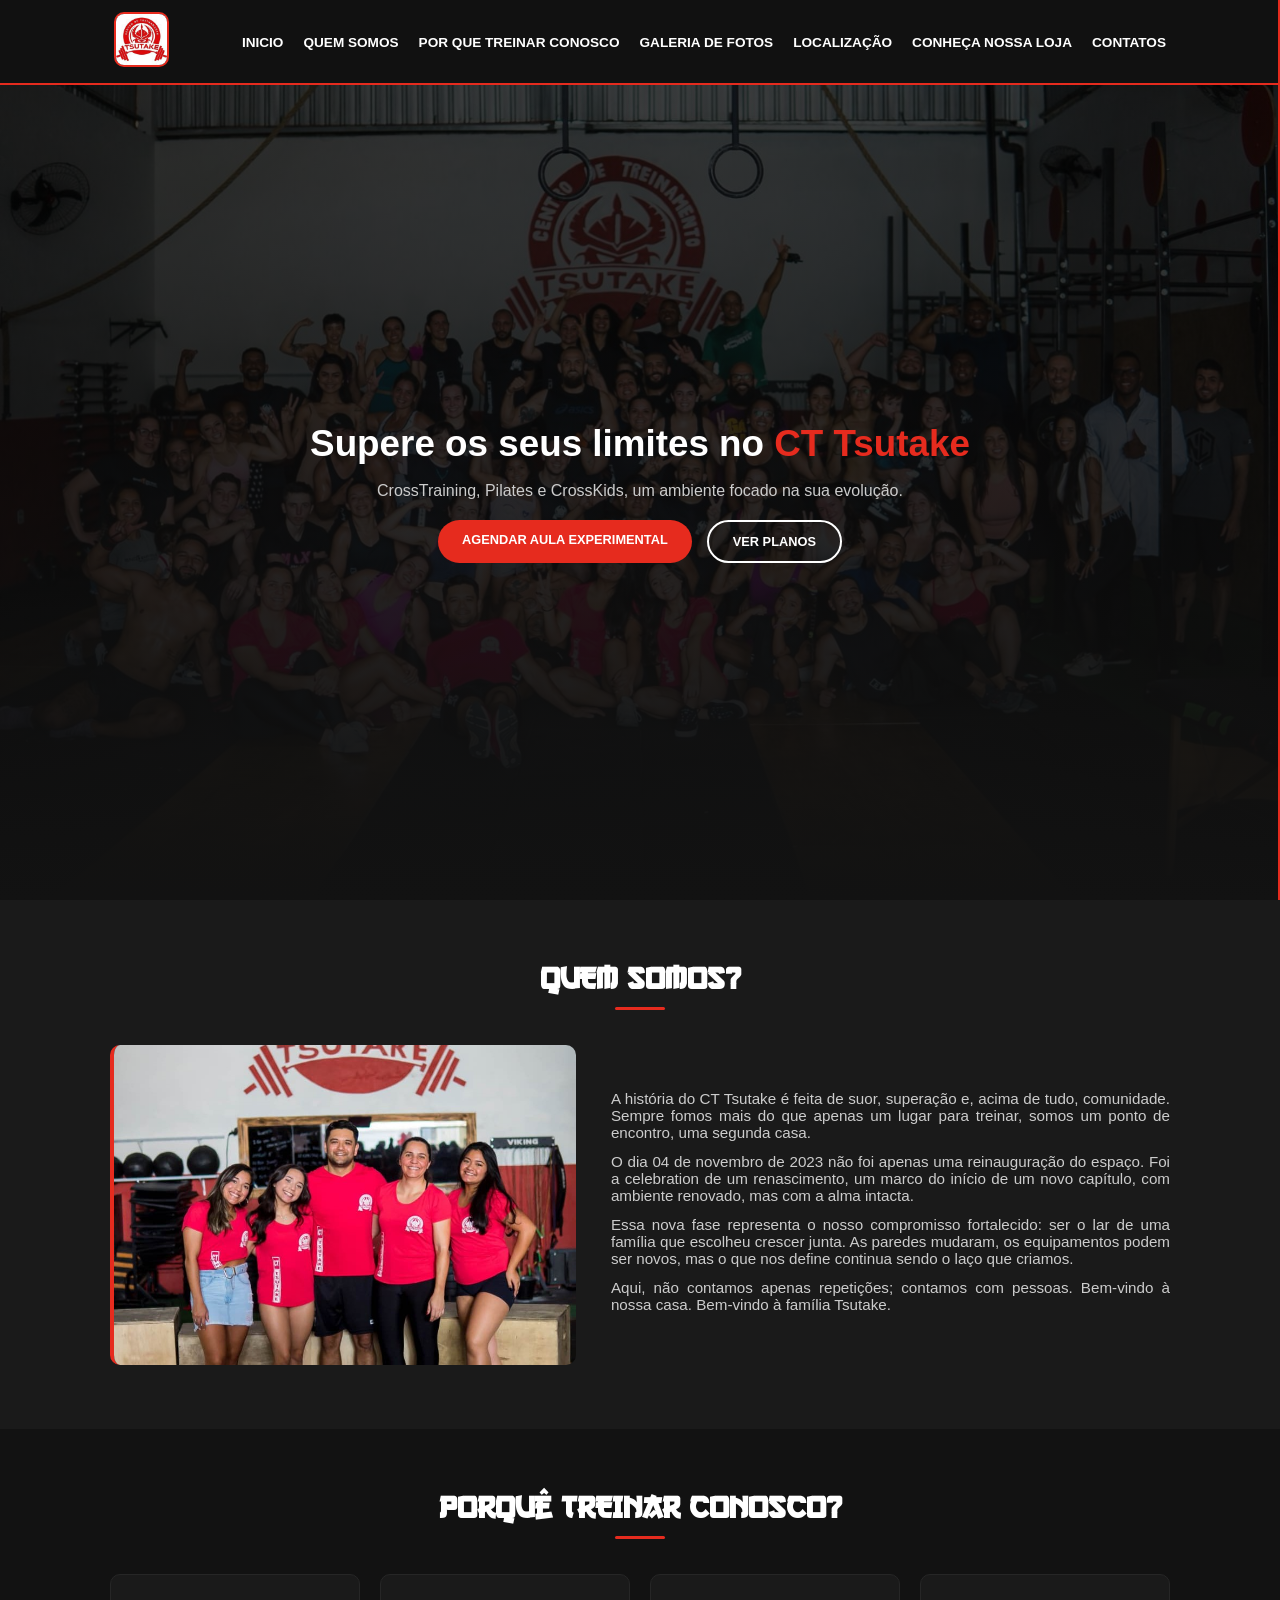
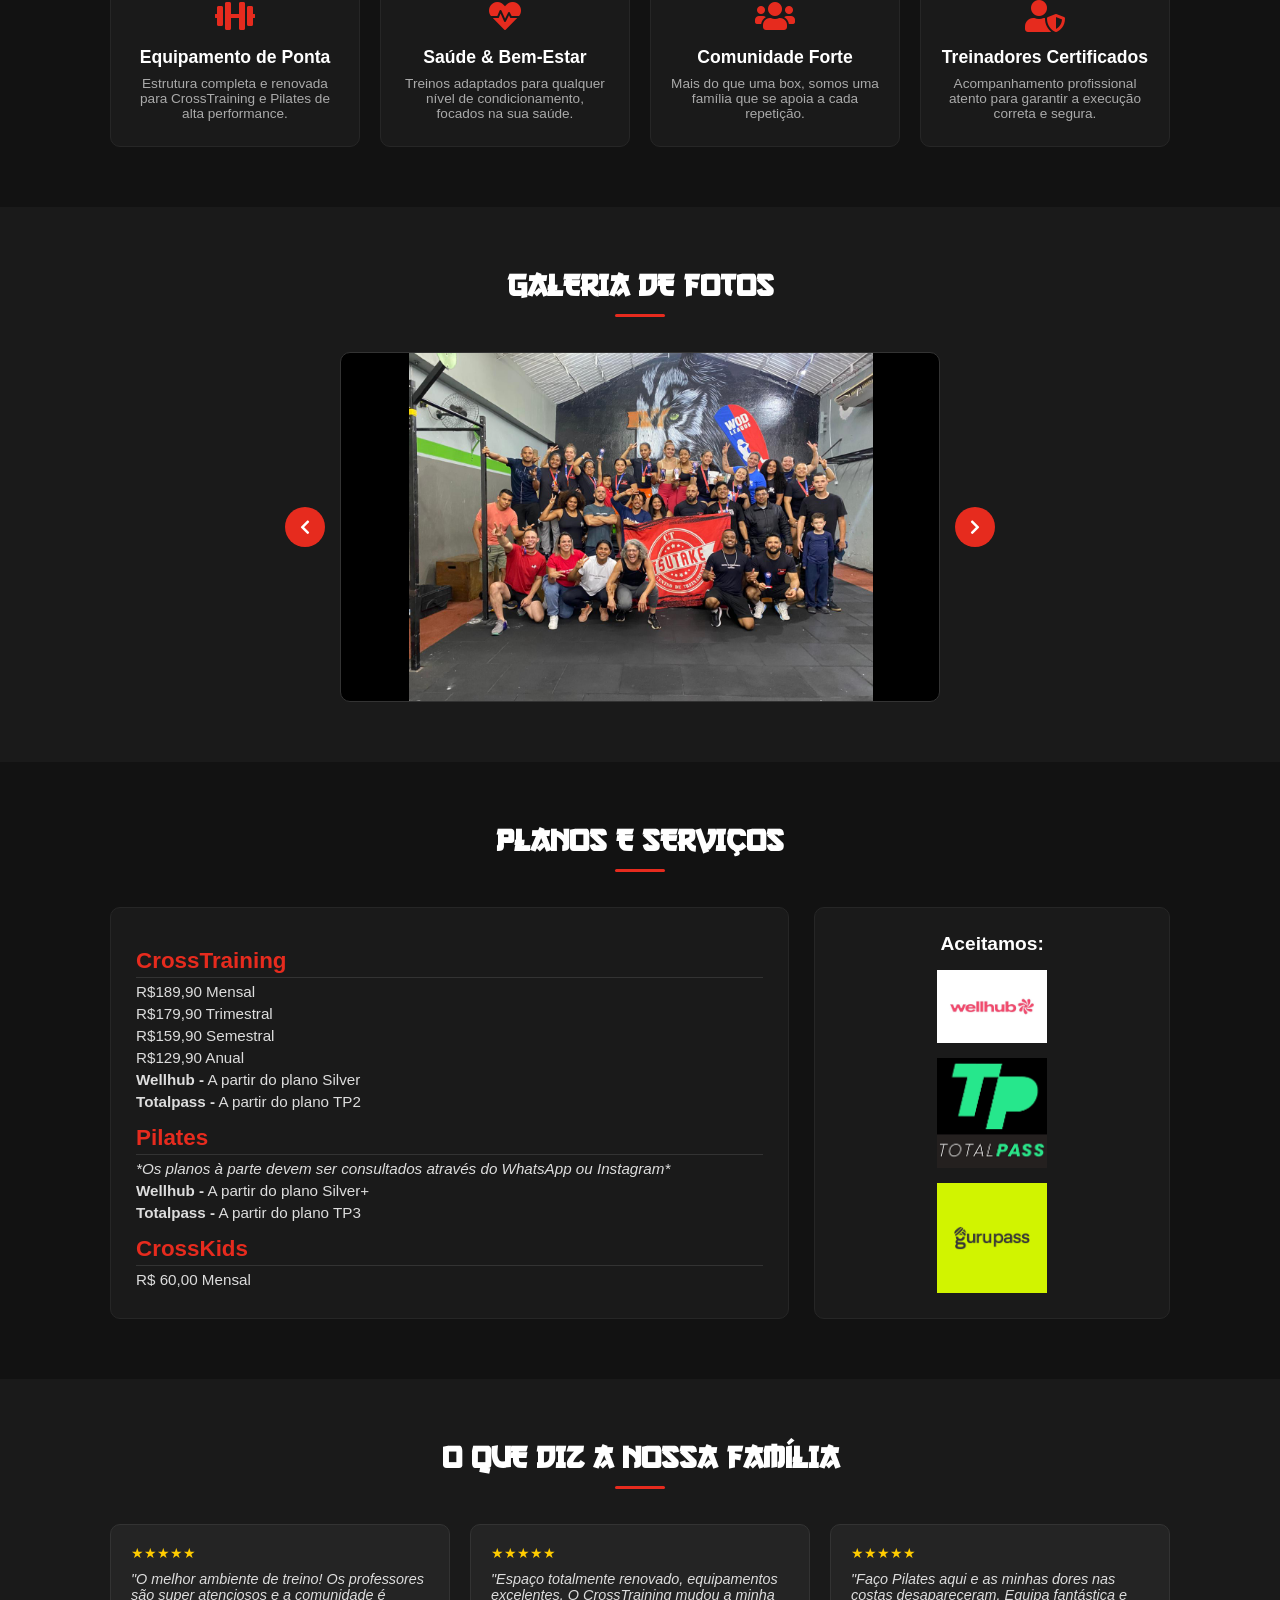
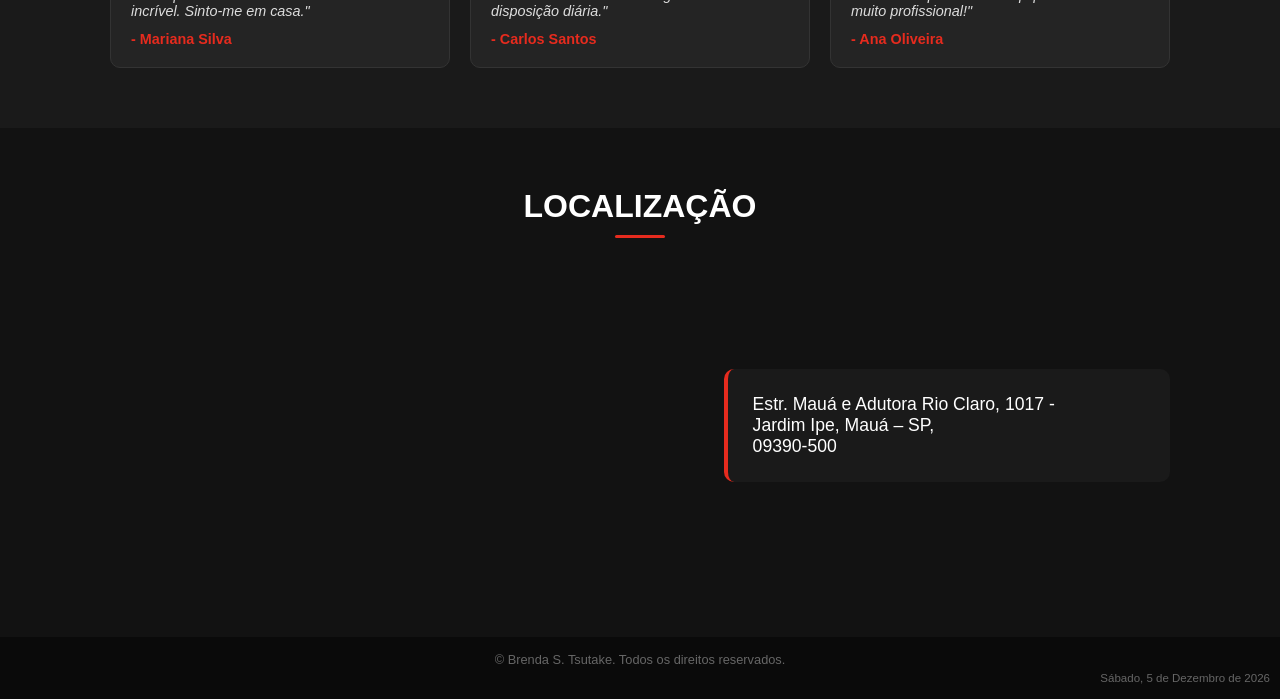
==== commit 1d361359: "Fix typo in hero section paragraph" ====
--- a/index.html
+++ b/index.html
@@ -13,7 +13,7 @@
     <header>
         <nav class="navbar">
             <div class="logo">
-                <img src="/assets/img/loho.jpg" alt="Logo CT Tsutake">
+                <img src="assets/img/loho.jpg" alt="Logo CT Tsutake">
             </div>
             <ul class="nav-links">
                 <li><a href="#inicio">Inicio</a></li>
@@ -32,7 +32,7 @@
        <section id="inicio" class="hero">
             <div class="hero-content">
                 <h1>Supere os seus limites no <span class="text-highlight">CT Tsutake</span></h1>
-                <p>CrossTraining, Pilates e CrossKids num ambiente focado na sua evolução.</p>
+                <p>CrossTraining, Pilates e CrossKids, um ambiente focado na sua evolução.</p>
                 <div class="hero-buttons">
                     <a href="javascript:void(0)" onclick="openNav()" class="btn-primary">Agendar Aula Experimental</a>
                     <a href="#planos" class="btn-secondary">Ver Planos</a>
@@ -45,7 +45,7 @@
                 <h2>Quem somos?</h2>
                 <div class="about-content">
                     <div class="about-image">
-                        <img src="/assets/img/quem somos.jpg" alt="Equipe CT Tsutake">
+                        <img src="assets/img/quem somos.jpg" alt="Equipe CT Tsutake">
                     </div>
                     <div class="about-text">
                         <p>A história do CT Tsutake é feita de suor, superação e, acima de tudo, comunidade. Sempre fomos mais do que apenas um lugar para treinar, somos um ponto de encontro, uma segunda casa.</p>
@@ -92,11 +92,11 @@
                     <button class="slider-btn prev"><i class="fas fa-chevron-left"></i></button>
                     <div class="slider-container">
                         <div class="slider">
-                            <div class="slide"><img src="/assets/img/wodleague2025.jpg" alt="Foto 1"></div>
-                            <div class="slide"><img src="/assets/img/nauru.jpg" alt="Foto 2"></div>
-                            <div class="slide"><img src="/assets/img/MetaExperience.jpeg" alt="Foto 3"></div> 
-                            <div class="slide"><img src="/assets/img/inauguracao.jpg" alt="Foto 4"></div>
-                            <div class="slide"><img src="/assets/img/quem somos.jpg" alt="Foto 5"></div> 
+                            <div class="slide"><img src="assets/img/wodleague2025.jpg" alt="Foto 1"></div>
+                            <div class="slide"><img src="assets/img/nauru.jpg" alt="Foto 2"></div>
+                            <div class="slide"><img src="assets/img/MetaExperience.jpeg" alt="Foto 3"></div> 
+                            <div class="slide"><img src="assets/img/inauguracao.jpg" alt="Foto 4"></div>
+                            <div class="slide"><img src="assets/img/quem somos.jpg" alt="Foto 5"></div> 
                         </div>
                     </div>
                     <button class="slider-btn next"><i class="fas fa-chevron-right"></i></button>
@@ -127,9 +127,9 @@
 
                     <div class="services-partners">
                         <h3>Aceitamos:</h3>
-                        <img src="/assets/img/wellhub-logo-0.png" alt="Wellhub">
-                        <img src="/assets/img/totalpass.png" alt="TotalPass">
-                        <img src="/assets/img/gurupass.png" alt="Gurupass">
+                        <img src="assets/img/wellhub-logo-0.png" alt="Wellhub">
+                        <img src="assets/img/totalpass.png" alt="TotalPass">
+                        <img src="assets/img/gurupass.png" alt="Gurupass">
                     </div>
                 </div>
             </div>
@@ -184,7 +184,7 @@
         <p id="data-footer" style="text-align: right; margin-right: 10px; font-size: 0.9em; margin-top: 5px;"></p>
     </footer>
 
-    <script src="/assets/script.js"></script>
+    <script src="assets/script.js"></script>
 
     <script type="text/javascript">
         (function() {
@@ -236,4 +236,4 @@
         </form>
         </div>
 </div>
-</html>+</html>
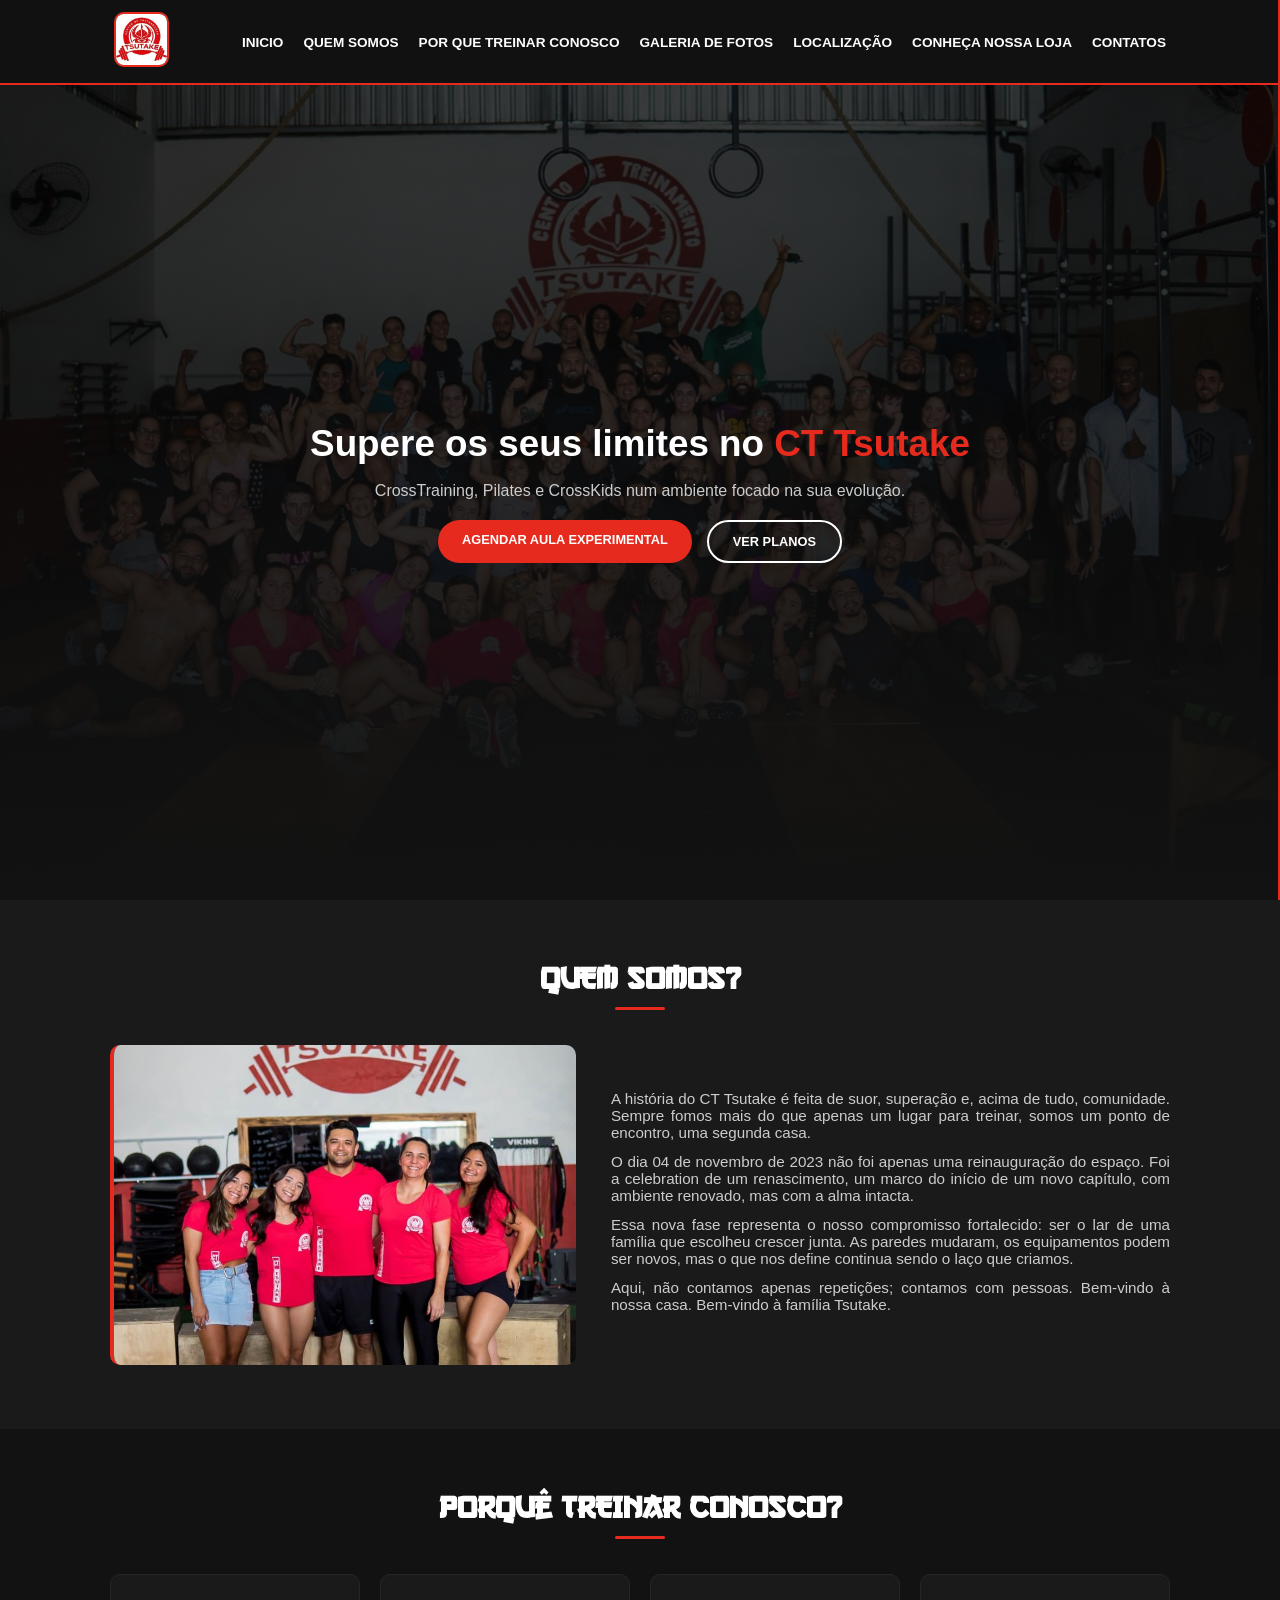
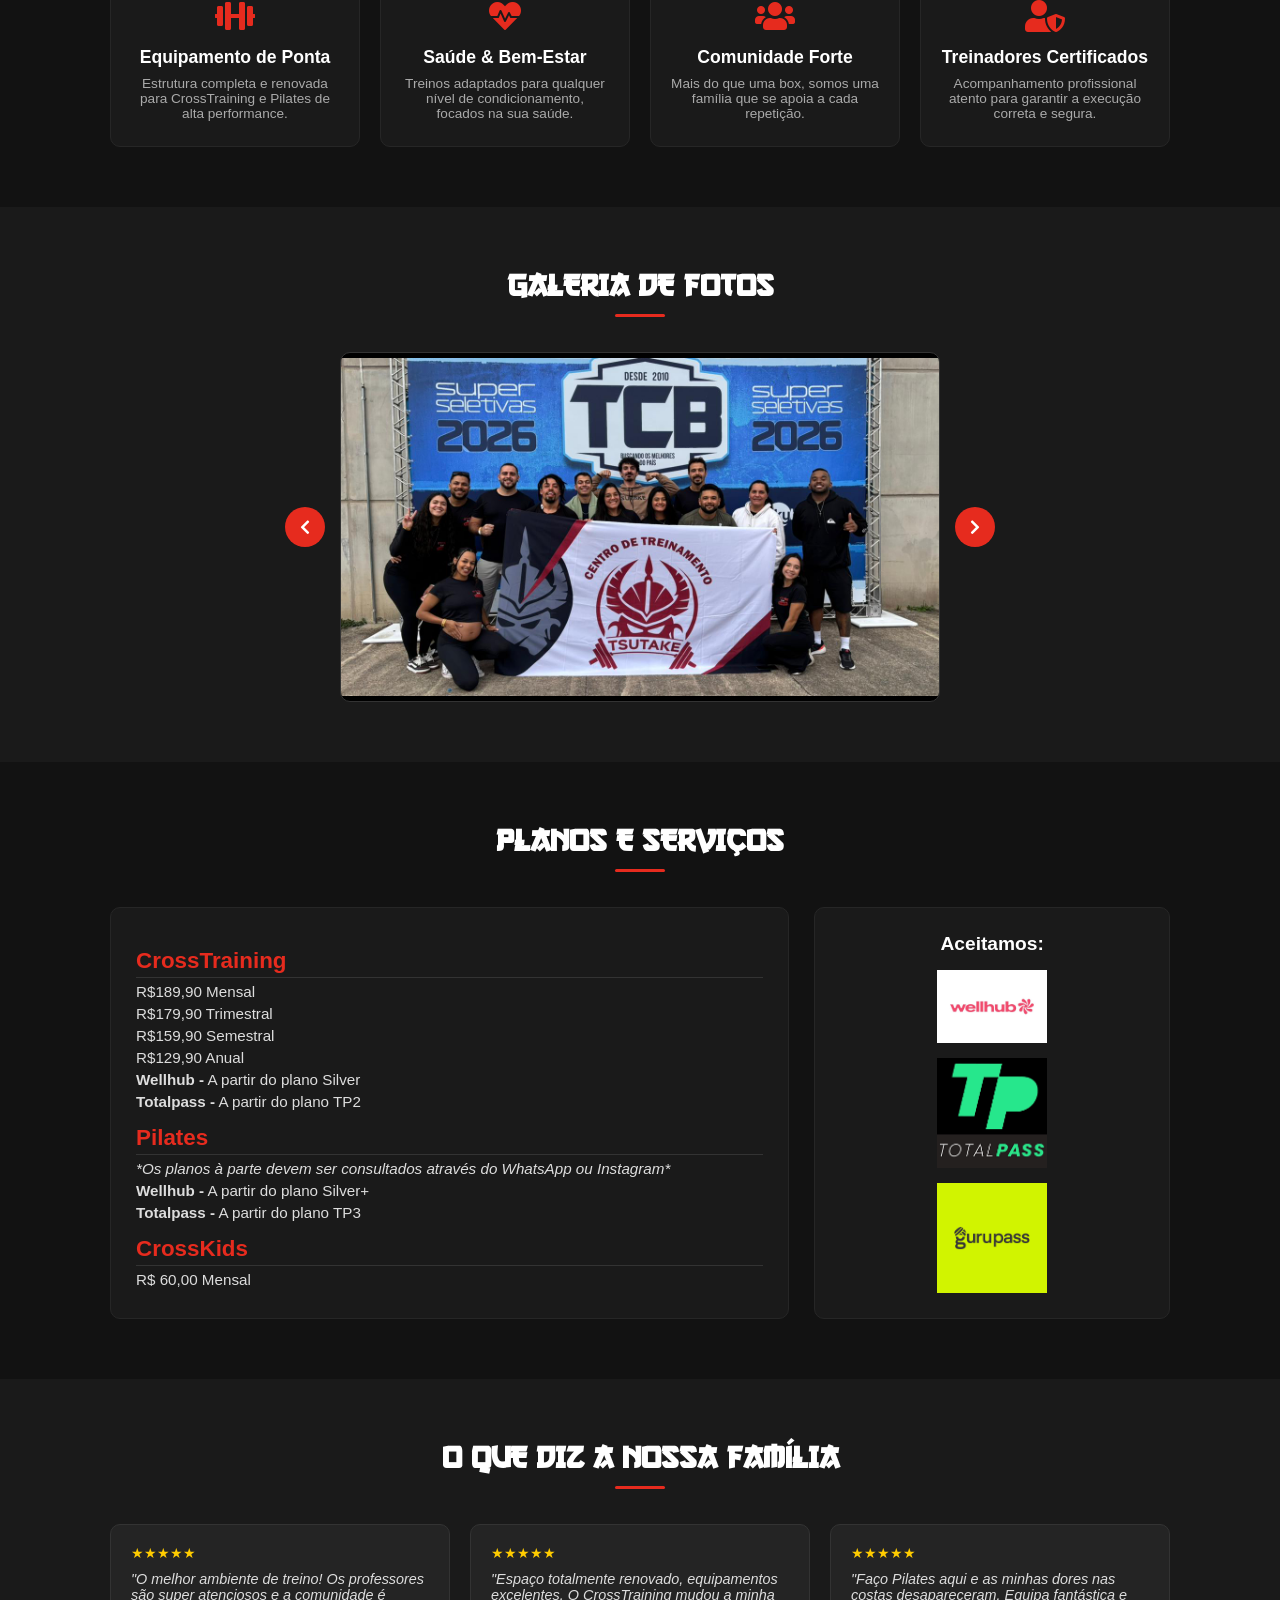
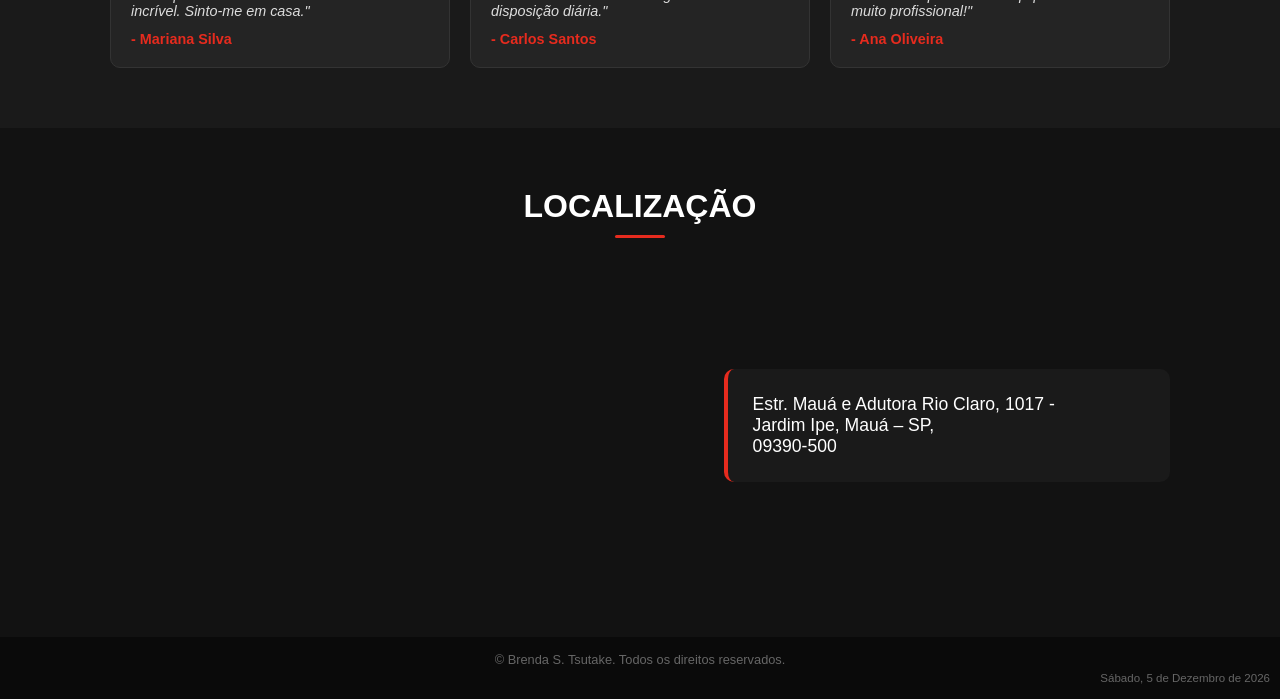
==== commit 29b7eea5: "Add files via upload" ====
--- a/index.html
+++ b/index.html
@@ -32,7 +32,7 @@
        <section id="inicio" class="hero">
             <div class="hero-content">
                 <h1>Supere os seus limites no <span class="text-highlight">CT Tsutake</span></h1>
-                <p>CrossTraining, Pilates e CrossKids, um ambiente focado na sua evolução.</p>
+                <p>CrossTraining, Pilates e CrossKids num ambiente focado na sua evolução.</p>
                 <div class="hero-buttons">
                     <a href="javascript:void(0)" onclick="openNav()" class="btn-primary">Agendar Aula Experimental</a>
                     <a href="#planos" class="btn-secondary">Ver Planos</a>
@@ -92,11 +92,13 @@
                     <button class="slider-btn prev"><i class="fas fa-chevron-left"></i></button>
                     <div class="slider-container">
                         <div class="slider">
-                            <div class="slide"><img src="assets/img/wodleague2025.jpg" alt="Foto 1"></div>
-                            <div class="slide"><img src="assets/img/nauru.jpg" alt="Foto 2"></div>
-                            <div class="slide"><img src="assets/img/MetaExperience.jpeg" alt="Foto 3"></div> 
-                            <div class="slide"><img src="assets/img/inauguracao.jpg" alt="Foto 4"></div>
-                            <div class="slide"><img src="assets/img/quem somos.jpg" alt="Foto 5"></div> 
+                            <div class="slide"><img src="assets/img/tcb.jpeg" alt="Foto 1"></div>
+                            <div class="slide"><img src="assets/img/tcb2.jpeg" alt="Foto 2"></div>
+                            <div class="slide"><img src="assets/img/wodleague2025.jpg" alt="Foto 3"></div>
+                            <div class="slide"><img src="assets/img/nauru.jpg" alt="Foto 4"></div>
+                            <div class="slide"><img src="assets/img/MetaExperience.jpeg" alt="Foto 5"></div> 
+                            <div class="slide"><img src="assets/img/inauguracao.jpg" alt="Foto 6"></div>
+                            <div class="slide"><img src="assets/img/quem somos.jpg" alt="Foto 7"></div> 
                         </div>
                     </div>
                     <button class="slider-btn next"><i class="fas fa-chevron-right"></i></button>
@@ -236,4 +238,4 @@
         </form>
         </div>
 </div>
-</html>
+</html>
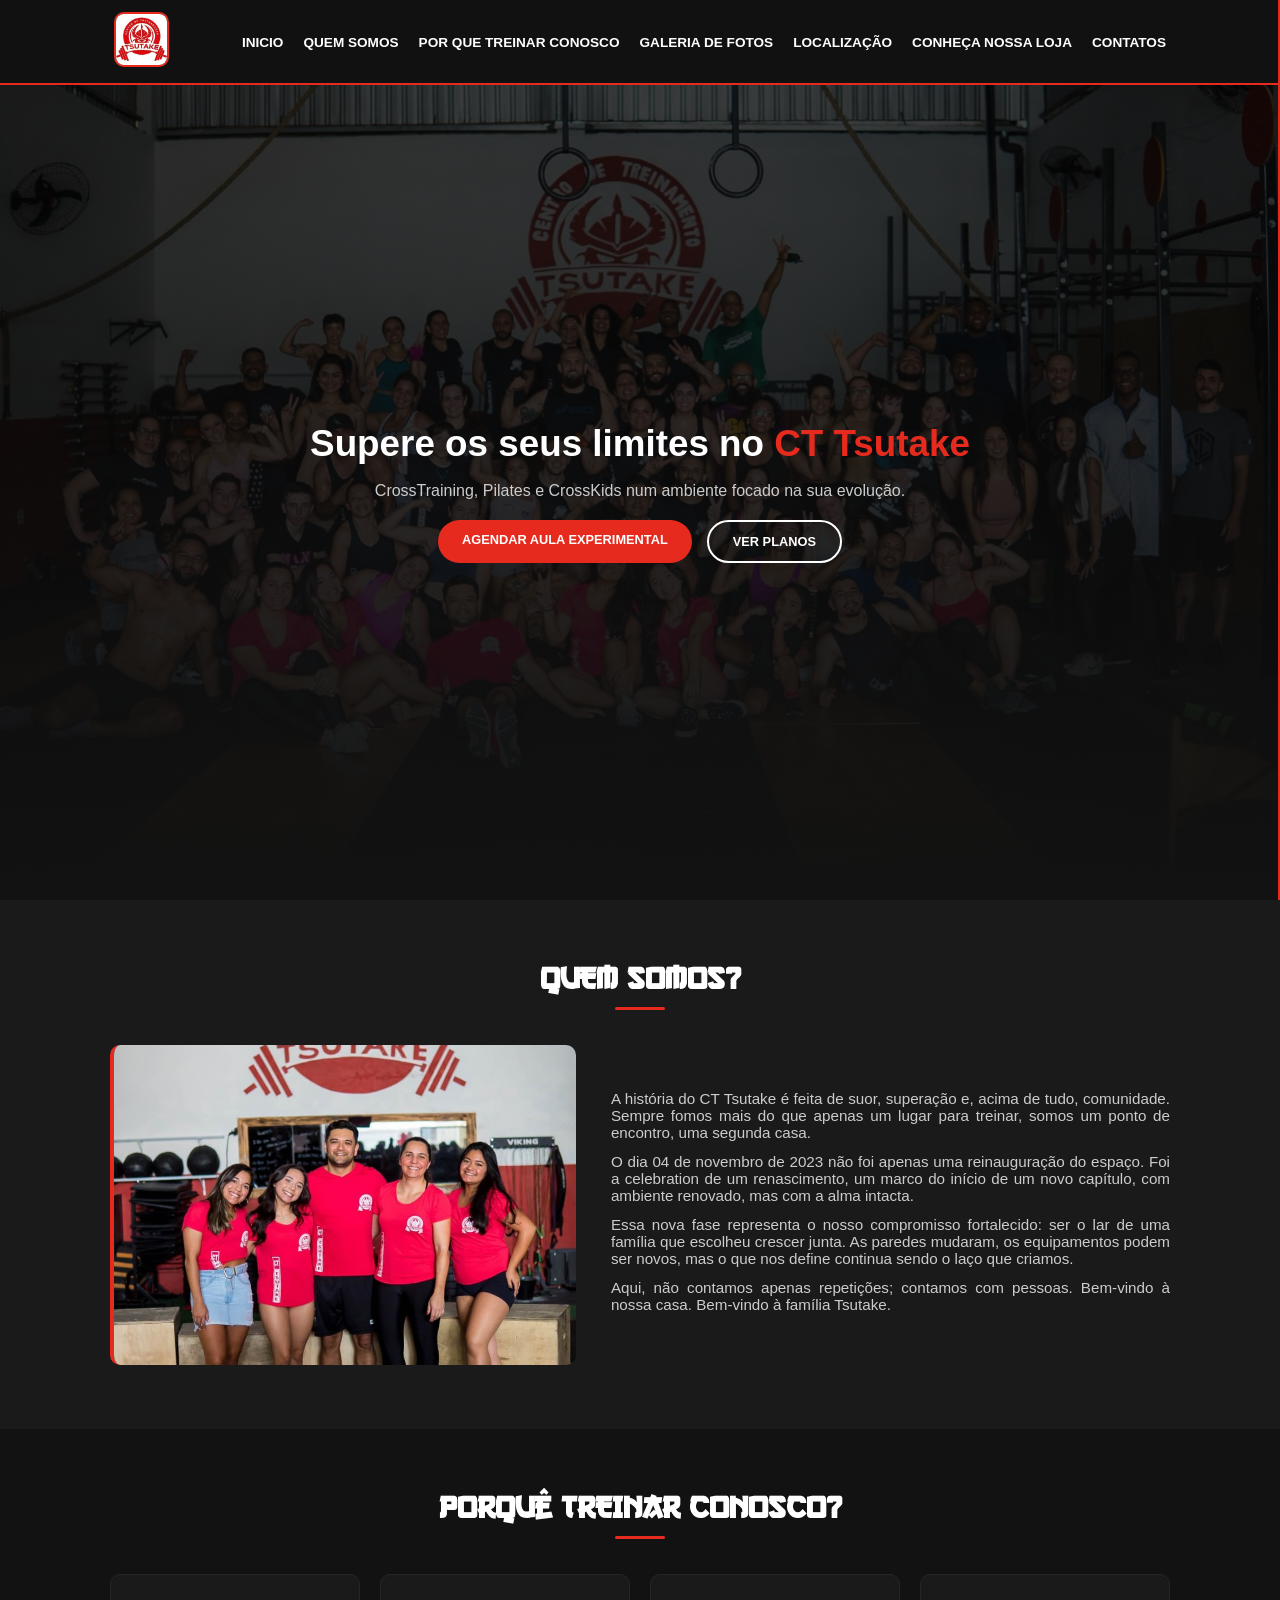
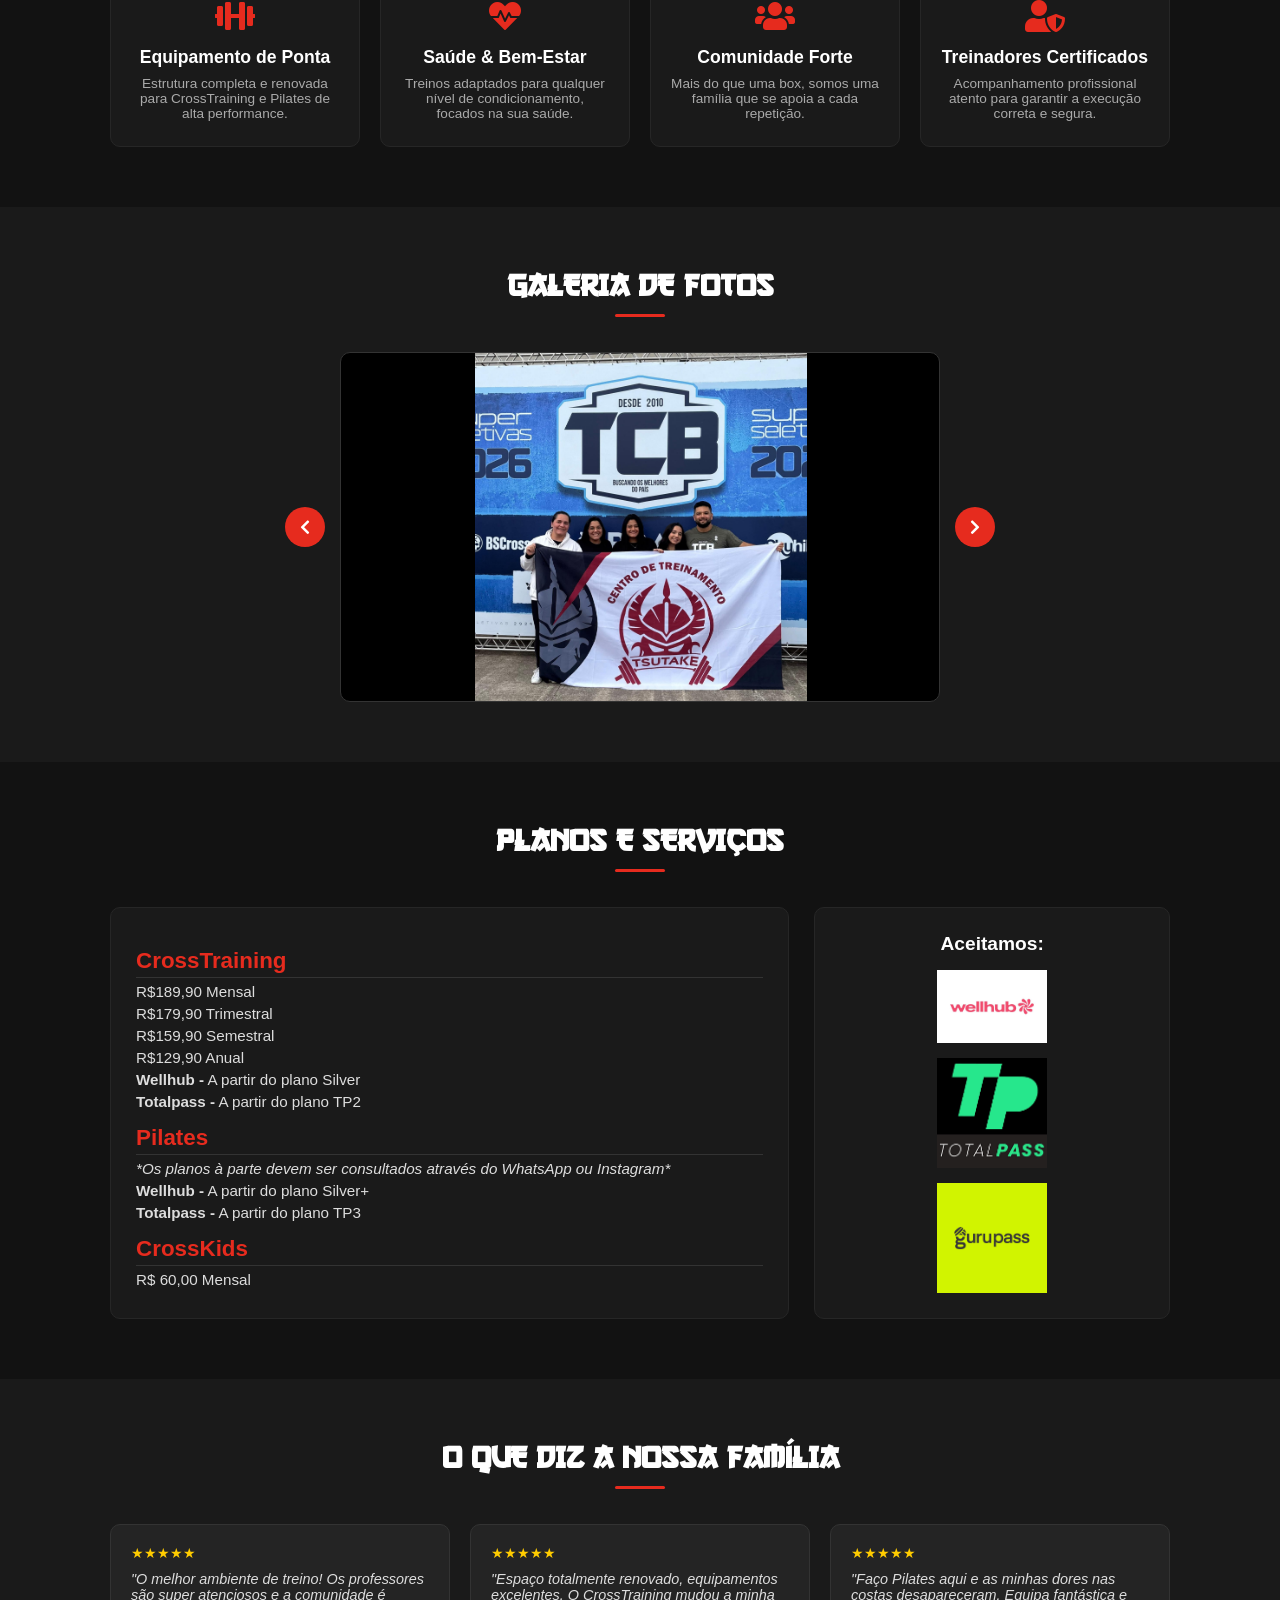
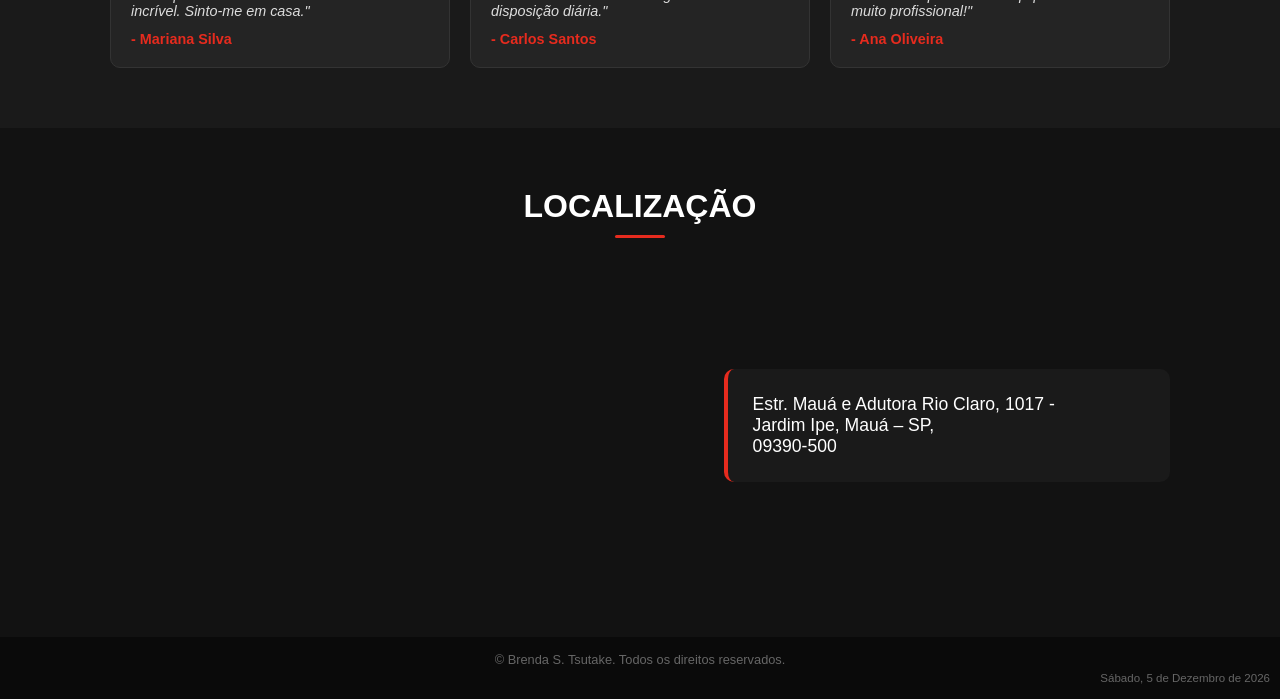
==== commit de745b4a: "Update index.html" ====
--- a/index.html
+++ b/index.html
@@ -93,7 +93,6 @@
                     <div class="slider-container">
                         <div class="slider">
                             <div class="slide"><img src="assets/img/tcb.jpeg" alt="Foto 1"></div>
-                            <div class="slide"><img src="assets/img/tcb2.jpeg" alt="Foto 2"></div>
                             <div class="slide"><img src="assets/img/wodleague2025.jpg" alt="Foto 3"></div>
                             <div class="slide"><img src="assets/img/nauru.jpg" alt="Foto 4"></div>
                             <div class="slide"><img src="assets/img/MetaExperience.jpeg" alt="Foto 5"></div> 
@@ -238,4 +237,4 @@
         </form>
         </div>
 </div>
-</html>+</html>
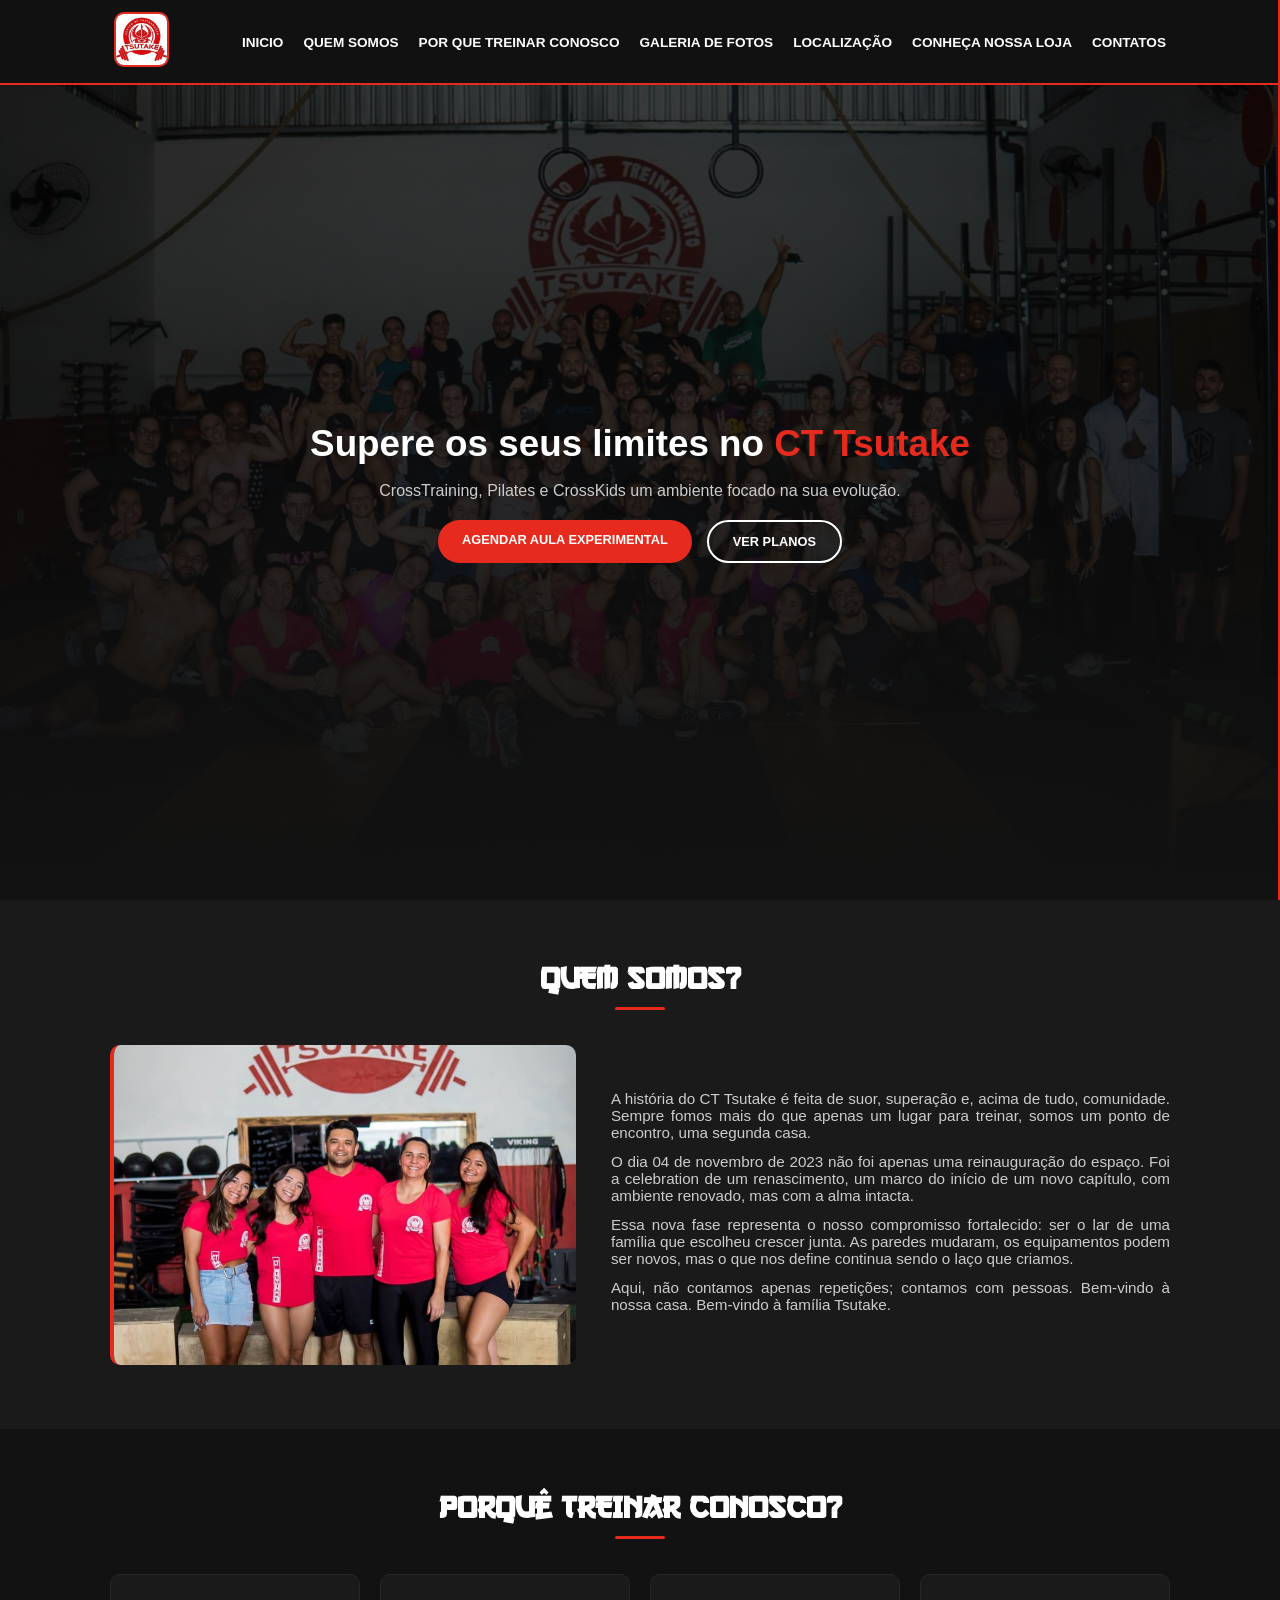
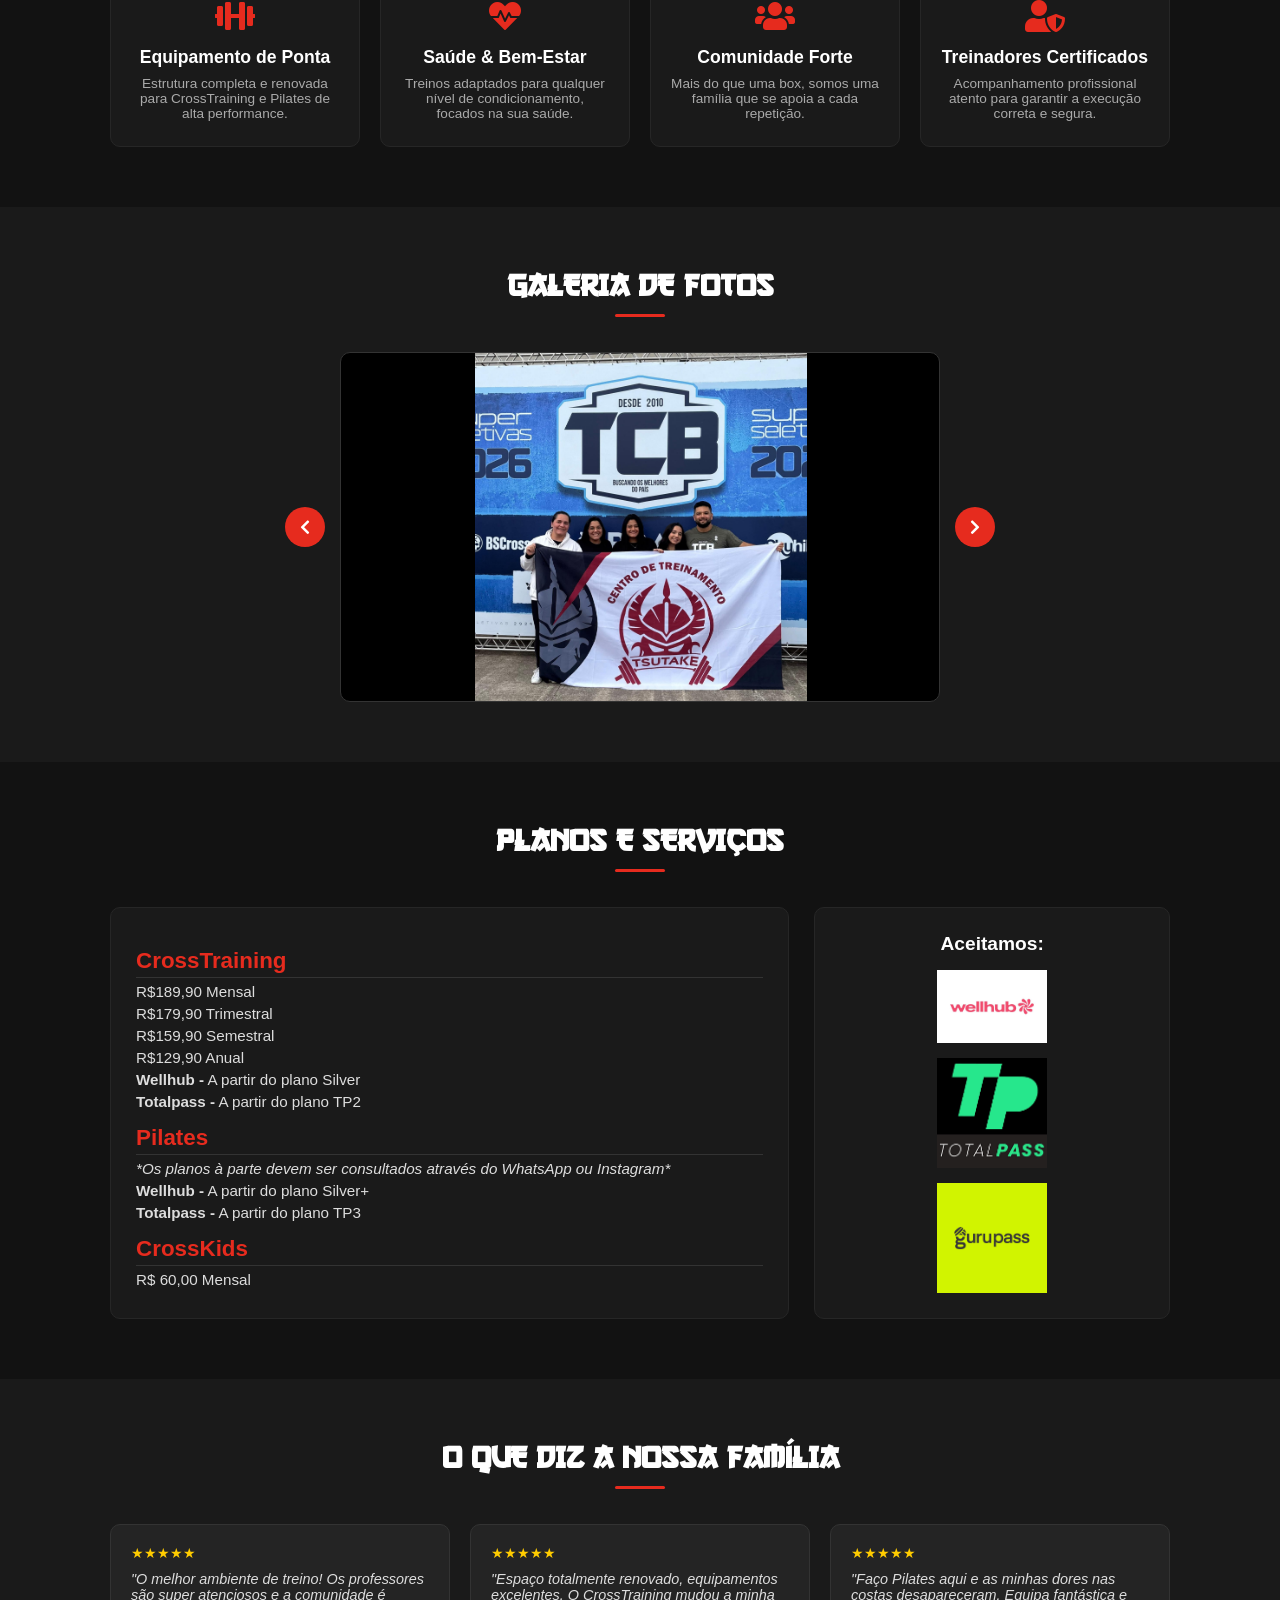
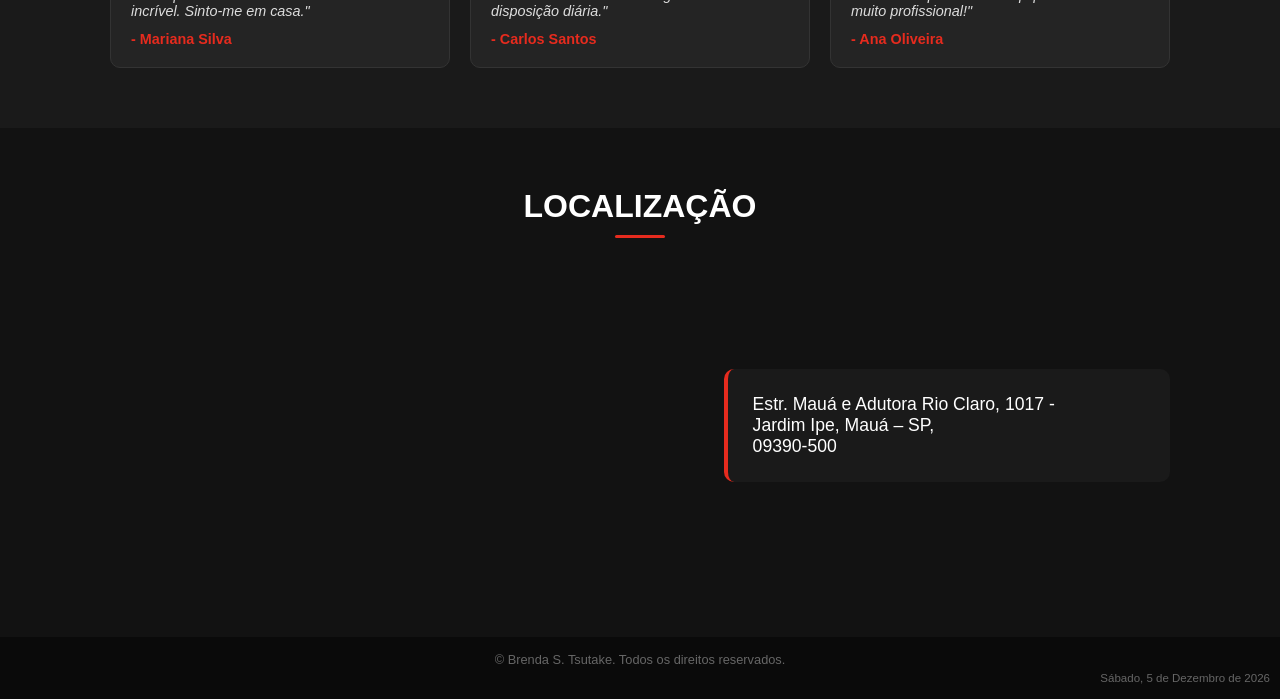
==== commit 56a9fbd2: "Update index.html" ====
--- a/index.html
+++ b/index.html
@@ -32,7 +32,7 @@
        <section id="inicio" class="hero">
             <div class="hero-content">
                 <h1>Supere os seus limites no <span class="text-highlight">CT Tsutake</span></h1>
-                <p>CrossTraining, Pilates e CrossKids num ambiente focado na sua evolução.</p>
+                <p>CrossTraining, Pilates e CrossKids um ambiente focado na sua evolução.</p>
                 <div class="hero-buttons">
                     <a href="javascript:void(0)" onclick="openNav()" class="btn-primary">Agendar Aula Experimental</a>
                     <a href="#planos" class="btn-secondary">Ver Planos</a>
@@ -93,6 +93,7 @@
                     <div class="slider-container">
                         <div class="slider">
                             <div class="slide"><img src="assets/img/tcb.jpeg" alt="Foto 1"></div>
+                            <div class="slide"><img src="assets/img/tcb2.jpeg" alt="Foto 2"></div>
                             <div class="slide"><img src="assets/img/wodleague2025.jpg" alt="Foto 3"></div>
                             <div class="slide"><img src="assets/img/nauru.jpg" alt="Foto 4"></div>
                             <div class="slide"><img src="assets/img/MetaExperience.jpeg" alt="Foto 5"></div> 
